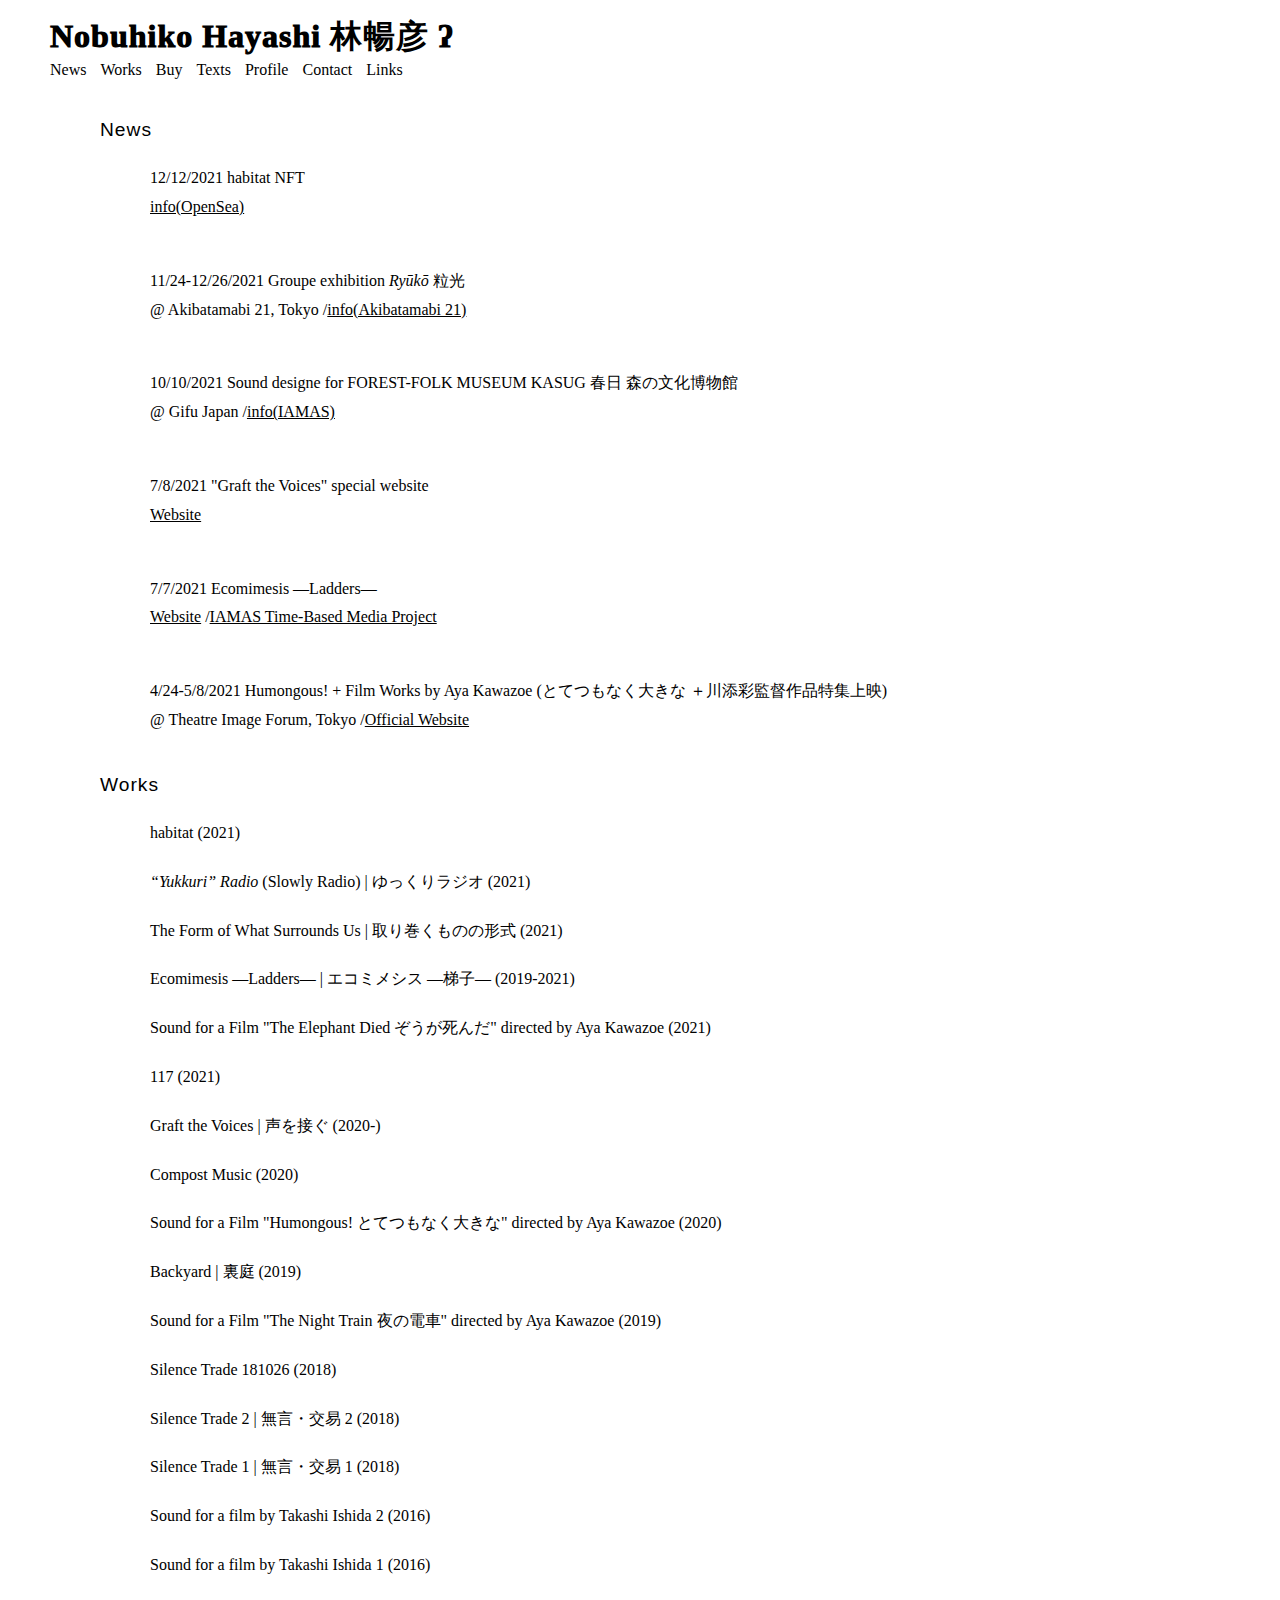
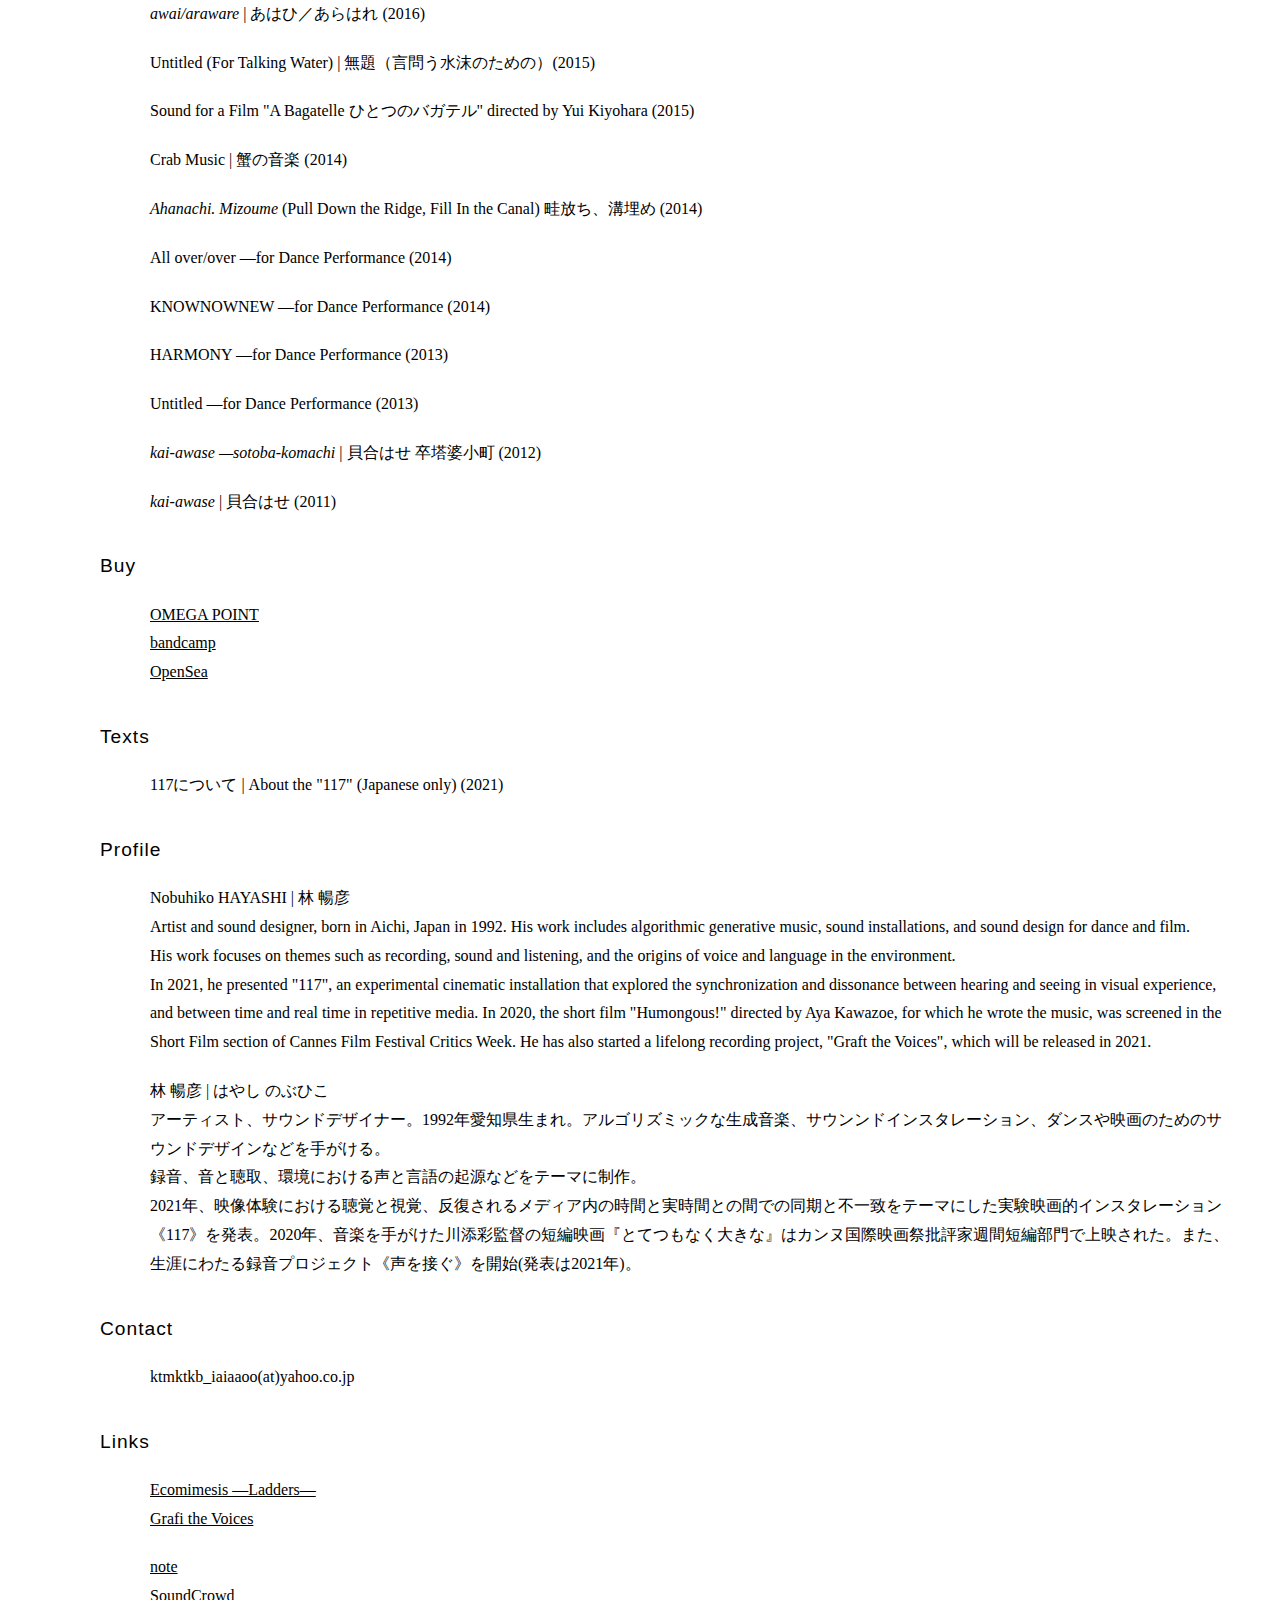
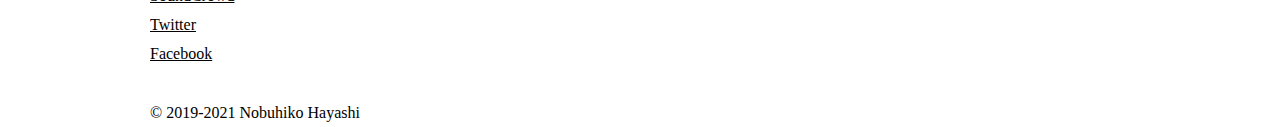
==== index.html @ 5910f996 "Add files via upload" ====
<!DOCTYPE html PUBLIC "-//W3C//DTD XHTML 1.0 Transitional//EN""http://www.w3.org/TR/xhtml1/DTD/xhtml1-transitional.dtd">
<html xmlns="http://www.w3.org/1999/xhtml" xml:lang="ja" lang="ja" dir="ltr">
<head>
    <meta http-equiv="Content-Type" content="text/html; charset=UTF-8" />
    <meta http-equiv="Content-Style-Type" content="text/css" />
    <meta http-equiv="Content-Script-Type" content="text/javascript" />
    <meta name="description" content="Official site of an artist Nobuhiko Hayashi." />
    <meta name="keywords" content="Nobuhiko Hayashi, Hayashi Nobuhiko, 林暢彦, はやしのぶひこ" />
    <meta name="viewport" content="widght=device-width">
    <title>Nobuhiko Hayashi 林暢彦 ʔ</title>
    <link href="reset.css" rel="stylesheet" type="text/css" />
    <link href="common.css" rel="stylesheet" type="text/css" />
    <link href="https://fonts.google.com/share?selection.family=Noto%20Serif%20JP"
</head>

<body>
    
    <div id="wrapper">
        <div id="header">
        <dl></dl>
        <h2></h2>
    </div><!--header-->
        
      
    <div id="menu">
           <ul id="nav">
           <h1><a href="#header">Nobuhiko Hayashi 林暢彦 ʔ</a></h1>
           <li style="margin-left:50px"><a href="#news">News</a></li>
           <li><a href="#works">Works</a></li>
           <li><a href="#buy">Buy</a></li>
           <li><a href="#texts">Texts</a></li>
           <li><a href="#profile">Profile</a></li>
           <li><a href="#contact">Contact</a></li>
           <li><a href="#links">Links</a></li>
       </ul>
           
    </div><!--menu-->

    <div id="news">
        <dl></dl>
        
        <h2 class="pageTitle",margin-top: 500px>News</h2>
        
        <dl>
            <p>12/12/2021 habitat NFT</p>
            <p><a href="https://opensea.io/collection/konoshiro-collection"><u>info(OpenSea)</u></a></p>
            </dl>
        
        <dl>
            <p>11/24-12/26/2021 Groupe exhibition <i>Ryūkō</i> 粒光</p>
            <p>@ Akibatamabi 21, Tokyo /<a href="http://www.akibatamabi21.com/exhibition/210927.htm"><u>info(Akibatamabi 21)</u></a></p>
            </dl>
        
        <dl>
            <p>10/10/2021 Sound designe for FOREST-FOLK MUSEUM KASUG 春日 森の文化博物館</p>
            <p>@ Gifu Japan /<a href="https://www.iamas.ac.jp/activity/kasuga-into-the-forest/"><u>info(IAMAS)</u></a></p>
            </dl>
        </dl>
        <dl>
            <p>7/8/2021 "Graft the Voices" special website</p>
            <p><a href="http://nh-voices.com/index.html"><u>Website</u></a></p>
        </dl>
        <dl>
            <p>7/7/2021 Ecomimesis —Ladders—</p>
            <p><a href="https://ecomimeladd.jp"><u>Website</u></a> /<a href="https://sites.google.com/iamas.ac.jp/tbm/home/gsw"><u>IAMAS Time-Based Media Project</u></a></p>
        </dl>
        <dl>
            <p>4/24-5/8/2021 Humongous! + Film Works by Aya Kawazoe (とてつもなく大きな ＋川添彩監督作品特集上映)</p>
             <p>@ Theatre Image Forum, Tokyo /<a href="https://zoeayafilm.com"><u>Official Website</u></a></p>

        </dl>

    </div><!--news-->

    <div id="works" class="contents_inner">
    <h2 class="pageTitle">Works</h2>
    <dl>
        <ul>
            <li>
            <p><a href="work_habitatNFT.html">habitat (2021)</a></p></li>
            <h2></h2>
            <li>
            <p><i>“Yukkuri” Radio</i> (Slowly Radio) | ゆっくりラジオ (2021)</p></li>
            <h2></h2>
            <li>
                <p>The Form of What Surrounds Us | 取り巻くものの形式 (2021)</p></li>
            <h2></h2>
            <li>
            <p><a href="https://ecomimeladd.jp">Ecomimesis —Ladders— | エコミメシス —梯子— (2019-2021)</p></a></li>
            <h2></h2>
            <li>
                <p><a href="work_elephant.html">Sound for a Film "The Elephant Died ぞうが死んだ" directed by Aya Kawazoe (2021)</p></li>
            <h2></h2>
            <li>
            <p><a href="work_117.html">117 (2021)</p></a>
            <h2></h2>
            <li>
            <p><a href="work_voices.html">Graft the Voices | 声を接ぐ (2020-)</p></a>
            <h2></h2>
            <li>
                <p><a href="https://youtu.be/x-ygSGCf84Q">Compost Music (2020)</a></p></li>
            <h2></h2>
            <li>
                <p><a href="work_humongous.html">Sound for a Film "Humongous! とてつもなく大きな" directed by Aya Kawazoe (2020)</p></li>
            <h2></h2>
            <li>
                <p><a href="https://soundcloud.com/user-25857454/backyard">Backyard | 裏庭 (2019)</p></a></li>
            <h2></h2>
            <li><p><a href="work_night.html">Sound for a Film "The Night Train 夜の電車" directed by Aya Kawazoe (2019)</p></a></li>
            <h2></h2>
            <li>
            <p><a href="https://acsm116.com/ccmc2011-2020/ccmc2019/">Silence Trade 181026 (2018)</a></p>
            <h2></h2>
            <li>
            <p><a href="work_stSeries.html">Silence Trade 2 | 無言・交易 2 (2018)</a></p>
            <h2></h2>
            <li>
            <p><a href="work_stSeries.html">Silence Trade 1 | 無言・交易 1 (2018)</a></p>
            <h2></h2>
            <li>
                <p>Sound for a film by Takashi Ishida 2 (2016)</p>
            <h2></h2>
            <li>
                <p>Sound for a film by Takashi Ishida 1 (2016)</p>
            <h2></h2>
            <li>
            <p><a href="work_kahi.html"><i>awai/araware</i> | あはひ／あらはれ (2016)</p></a>
            <h2></h2>
            <li>
            <p><a href="work_water.html">Untitled (For Talking Water) | 無題（言問う水沫のための）(2015)</a></p>
            <h2></h2>
            <li><p><a href="https://pff.jp/jp/collection/a-bagatelle.html">Sound for a Film "A Bagatelle ひとつのバガテル" directed by Yui Kiyohara (2015)</p></a></li>
            <h2></h2>
            <li>
            <p>Crab Music | 蟹の音楽 (2014)</p>
            <h2></h2>
            <li>
            <p><a href="work_aha.html"><i>Ahanachi. Mizoume</i> (Pull Down the Ridge, Fill In the Canal) 畦放ち、溝埋め (2014)</a></p>
            <h2></h2>
            <li>
            <p>All over/over —for Dance Performance (2014)</p>
            <h2></h2>
            <li>
            <p>KNOWNOWNEW —for Dance Performance (2014) </p>
            <h2></h2>
            <li>
            <p><a href="https://nobuhikohayashi.bandcamp.com/track/harmony-remix-version">HARMONY —for Dance Performance (2013)</p>
            <h2></h2>
            <li>
            <p>Untitled —for Dance Performance (2013)</p>
            <h2></h2>
            <li>
            <p><a href="work_kahi.html"><i>kai-awase —sotoba-komachi</i> | 貝合はせ 卒塔婆小町 (2012)</a></p>
            <h2></h2>
            <li>
            <p><a href="work_kahi.html"><i>kai-awase</i> | 貝合はせ (2011)</p></a>
            </ul>
            
            </div><!--works-->
    
    
    <div id="buy">
        <h2 class="pageTitle">Buy</h2>
        <dl>
            <p><a href="http://omega-point.shop-pro.jp/?pid=142619592"><u>OMEGA POINT</u></a></p>
            <p><a href="https://nobuhikohayashi.bandcamp.com"><u>bandcamp</u></a></p>
            <p><a href="https://opensea.io/collection/konoshiro-collection"><u>OpenSea</u></a></p>
            
            </div><!--buy-->
    
            <div id="texts">
                <h2 class="pageTitle">Texts</h2>
                <dl>
                    <ul>
                        <li><p><a href="https://drive.google.com/file/d/1EwRoCVBLIJyTes-q7aA5hHTYWCh3mn4N/view?usp=sharing">117について | About the "117" (Japanese only) (2021)</a></p></li>
                        </ul>
            
            </div><!--texts-->
            
            <div id="profile">
                <h2 class="pageTitle">Profile</h2>
                <dl>
                    <p>Nobuhiko HAYASHI | 林 暢彦</p>
                    <p>Artist and sound designer, born in Aichi, Japan in 1992. His work includes algorithmic generative music, sound installations, and sound design for dance and film.</p>
                    <p>His work focuses on themes such as recording, sound and listening, and the origins of voice and language in the environment.</p>
                    <p>In 2021, he presented "117", an experimental cinematic installation that explored the synchronization and dissonance between hearing and seeing in visual experience, and between time and real time in repetitive media. In 2020, the short film "Humongous!" directed by Aya Kawazoe, for which he wrote the music, was screened in the Short Film section of Cannes Film Festival Critics Week. He has also started a lifelong recording project, "Graft the Voices", which will be released in 2021.</p>
                    <h2></h2>
                    <p>林 暢彦 | はやし のぶひこ</p>
                    <p>アーティスト、サウンドデザイナー。1992年愛知県生まれ。アルゴリズミックな生成音楽、サウンンドインスタレーション、ダンスや映画のためのサウンドデザインなどを手がける。</p>
                    <p>録音、音と聴取、環境における声と言語の起源などをテーマに制作。 </p>
                    <p>2021年、映像体験における聴覚と視覚、反復されるメディア内の時間と実時間との間での同期と不一致をテーマにした実験映画的インスタレーション《117》を発表。2020年、音楽を手がけた川添彩監督の短編映画『とてつもなく大きな』はカンヌ国際映画祭批評家週間短編部門で上映された。また、生涯にわたる録音プロジェクト《声を接ぐ》を開始(発表は2021年)。</p>
                    
                    </div><!--profile-->
            
                <div id="contact">
                <h2 class="pageTitle">Contact</h2>
                <dl>
                    <p>ktmktkb_iaiaaoo(at)yahoo.co.jp</p>
                </dl>
                    </div><!--contact-->

            <div id="links">
                <h2 class="pageTitle">Links</h2>
                <dl>
                    <ul>
                    <li><p><a href="https://ecomimeladd.jp"><u>Ecomimesis —Ladders—</u></a></p></li>
                    <li><p><a href="http://nh-voices.com"><u>Grafi the Voices</u></a></p></li>
                    <h2></h2>
                    <li><p><a href="https://note.com/nobuhikohayashi/"><u>note</u></a></p></li>
                    <li><p><a href="https://soundcloud.com/user-25857454"><u>SoundCrowd</u></a></p></li>
                    <li><p><a href="https://twitter.com/ktmktkb_iaiaaoo"><u>Twitter</u></a></p></li>
                    <li><p><a href="https://www.facebook.com/profile.php?id=100009187367251"><u>Facebook</u></a></p></li>
                    </ul>
                </dl>
            </div><!--links-->


    <div id="footer">
    <p>&copy; 2019-2021 Nobuhiko Hayashi</p>
    </div><!--footer-->
    
</div><!--wrapper-->
</body>
</html>
---- common.css ----
@charset "UTF-8";

html{
    overflow-x:hidden;
}

body{
    font-family: 'Noto Serif JP', serif;
}


iframe {
    width: 80%;
    height: auto;
    opacity: 1;
}


h1{
    letter-spacing: 1px;
    font-size: 200%;
    padding-top: 10px;
    padding-bottom: 10px;
    font-family: 'Shippori Mincho B1', serif;
    font-weight: 1000;
    margin-left: 50px;
    margin-right: 50px;
}

h2{
    letter-spacing: 1px;
    font-size: 120%;
    padding-top: 10px;
    padding-bottom: 10px;
    font-family: 'Shippori Mincho B1', serif;
    font-weight: 500;
    margin-left: 100px;
    margin-right: 100px;
}

p{
    letter-spacing: 0px;
    line-height: 180%;
    padding-top:0px;
    padding-bottom: 0px;
    margin-left: 150px;
    margin-right: 50px;
    font-family: 'Shippori Mincho B1', serif;
    font-color: 000;
}

a{
color: black;
}


dt,dd,address{
    letter-spacing: 3px;
}


//ナビゲーションメニューの部分//

.navFont{
    margin-left: 50px;
    margin-right: 50px;
}

#nav li a:hover,#f_nav li a:hover{

}

#nav li a,#f_nav li a{
    letter-spacing: 0px;
    font-family: 'Shippori Mincho B1', serif;
    font-weight: 100;
}

#nav li,#f_nav li{
    display: inline;
}

dl{
    padding-top:15px;
    padding-bottom: 30px;
}

dt,dd{
    padding-top: 15px;
    padding-bottom: 15px;
}

br{
    padding-top:10px;
    padding-bottom: 10px;
}

#wrapper{
    display: block;
    width:100%;
    height: auto;
    margin:0 auto;
}



#menu{
    width:100%;
    top:0;
    left:0;
    position:fixed;
    padding: 10px 0px;
    letter-spacing: 10px;
    background:#FFF;
    margin-left: 0px;
}
//239//


.title{
    font-size: 100%;
    padding: 30px 0px;
    letter-spacing: 5px;
    color:#888;
}

.wtitle{
    text-align: left;
    font-size: 160%;
    padding: 10px 0px;
    letter-spacing: 5px;
    color:#000;
}
//wはworkのw//
.caption{
    text-align: left;
    font-size: 100%;
    padding: 10px 0px;
    letter-spacing: 5px;
    color:#000;
}

.subt{
    font-weight: 900;
    letter-spacing: 0px;
    font-size: 80%;
    padding-top: 10px;
    padding-bottom: 10px;
}

.smallt{
    letter-spacing: 0px;
    font-size: 120%;
    padding-top: 1px;
    padding-bottom: 1px;
    color: #999;
}

.descript{
    text-align: left;
}
//作品説明文//

.copy{
    font-size: 50%;
}

.pageTitle{
    font-family: 'Open Sans', sans-serif;  
    margin-left: 100px;
}

#news, #works, #buy, #texts, #profile, #contact, #links{
 padding-top: 100px;
  margin-top:-100px;
    background-image: url(test.png); /* 画像 */
    background-repeat: no-repeat;
    background-position:0px 0px;
}

dd{
    font-size: 150%;
}



#f_nav{
    font-size: 137%;
    padding-bottom: 25px;
    padding-top: 50px;
}
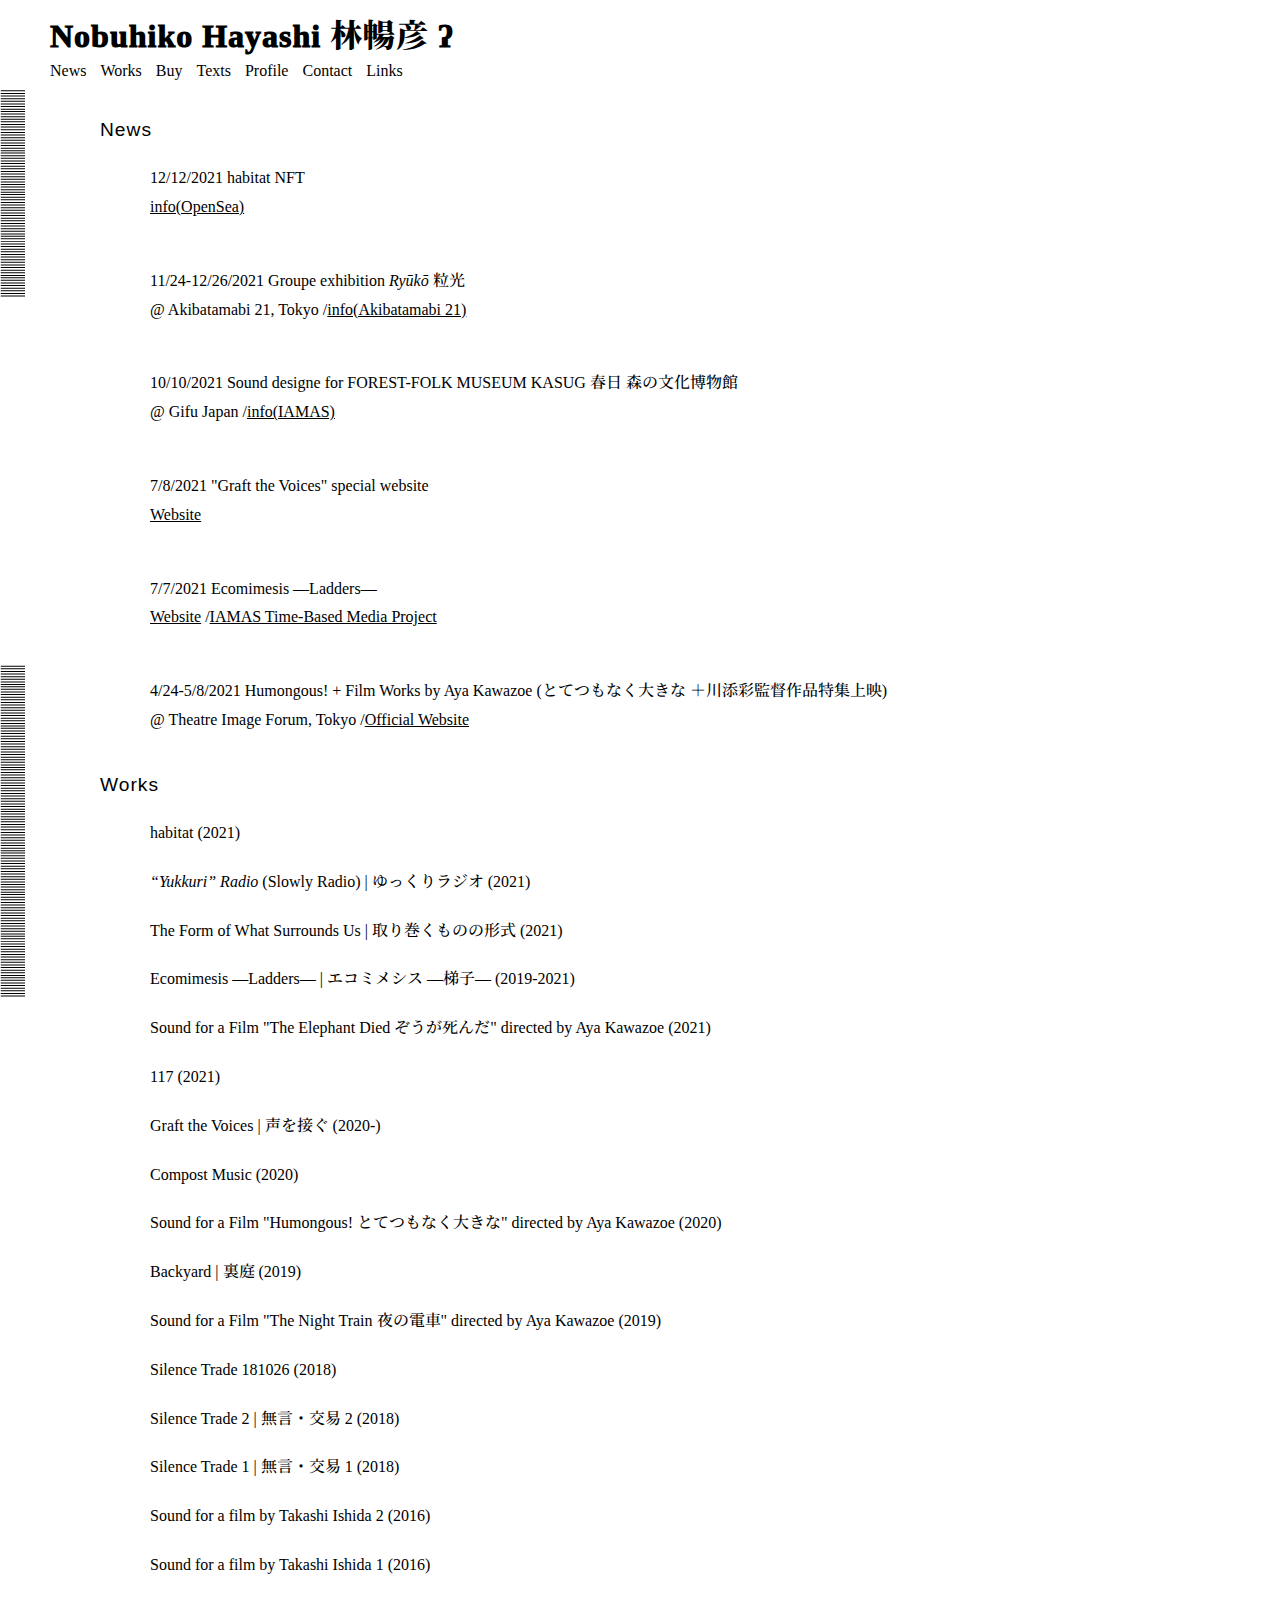
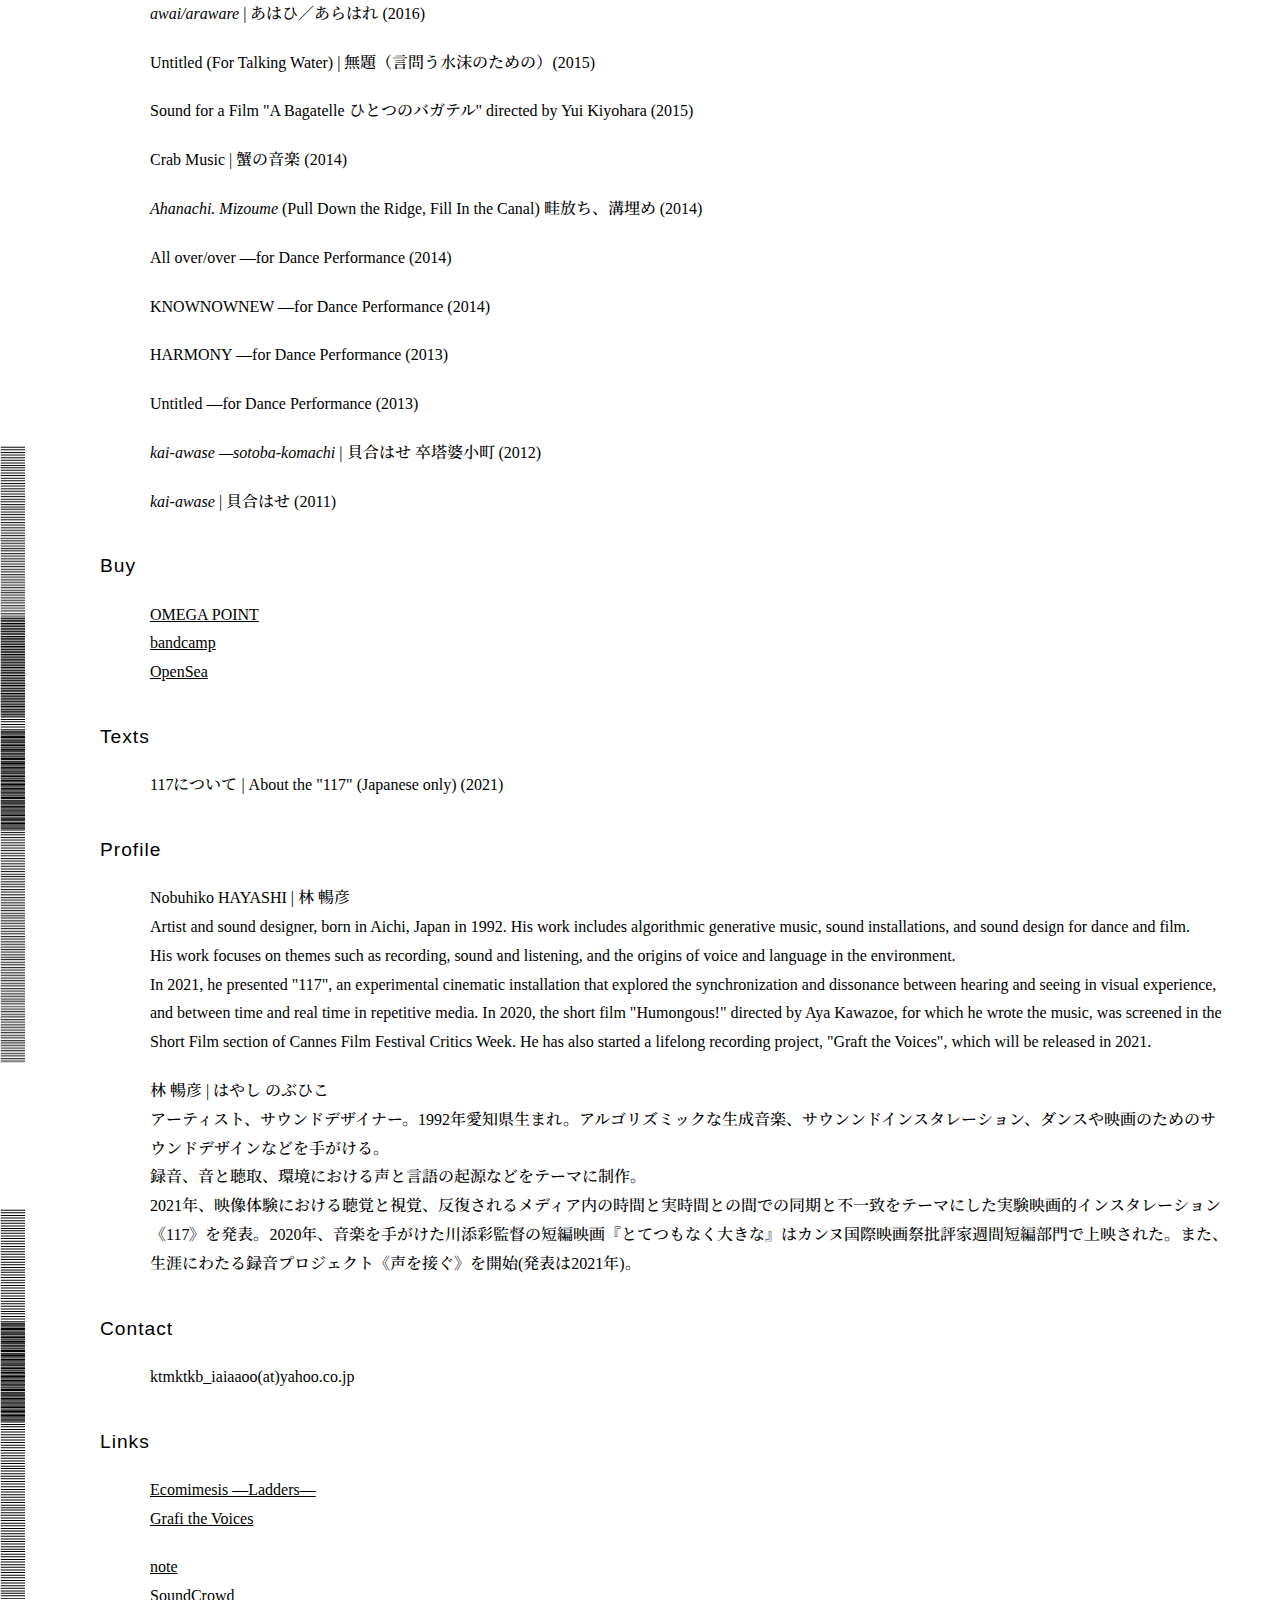
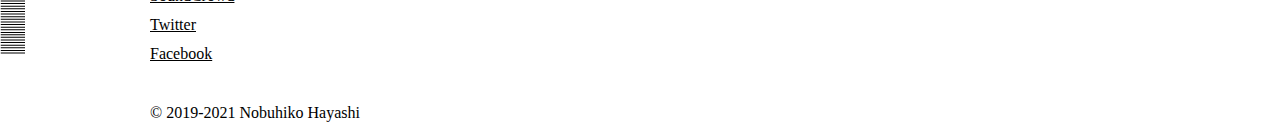
==== commit c7a33e42: "Add files via upload" ====
--- a/index.html
+++ b/index.html
@@ -10,7 +10,7 @@
     <title>Nobuhiko Hayashi 林暢彦 ʔ</title>
     <link href="reset.css" rel="stylesheet" type="text/css" />
     <link href="common.css" rel="stylesheet" type="text/css" />
-    <link href="https://fonts.google.com/share?selection.family=Noto%20Serif%20JP"
+    <link href="https://fonts.googleapis.com/css?family=Noto+Serif+JP&display=swap&subset=japanese" rel="stylesheet">
 </head>
 
 <body>
--- a/common.css
+++ b/common.css
@@ -21,7 +21,7 @@
     font-size: 200%;
     padding-top: 10px;
     padding-bottom: 10px;
-    font-family: 'Shippori Mincho B1', serif;
+    font-family: serif, 'Noto Serif JP';
     font-weight: 1000;
     margin-left: 50px;
     margin-right: 50px;
@@ -32,7 +32,7 @@
     font-size: 120%;
     padding-top: 10px;
     padding-bottom: 10px;
-    font-family: 'Shippori Mincho B1', serif;
+    font-family: serif, 'Noto Serif JP';
     font-weight: 500;
     margin-left: 100px;
     margin-right: 100px;
@@ -45,7 +45,7 @@
     padding-bottom: 0px;
     margin-left: 150px;
     margin-right: 50px;
-    font-family: 'Shippori Mincho B1', serif;
+    font-family: serif, 'Noto Serif JP';
     font-color: 000;
 }
 
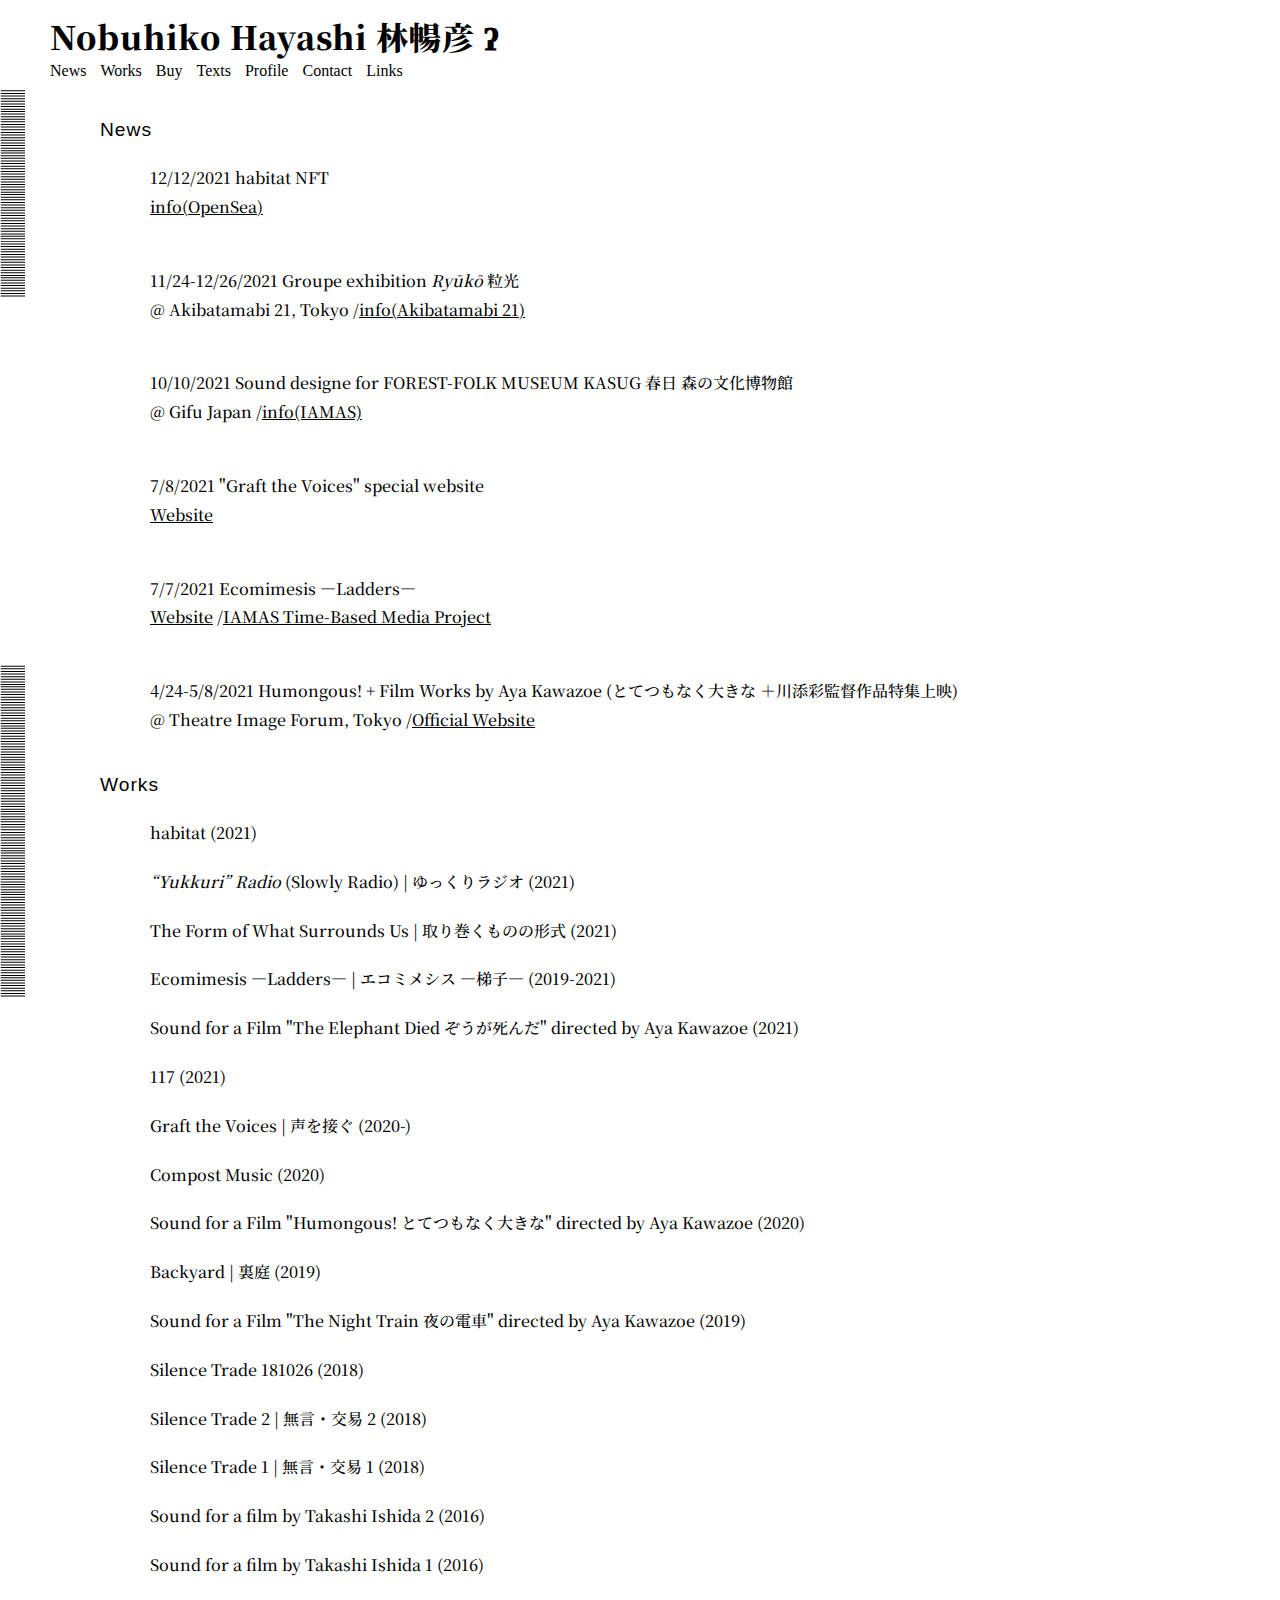
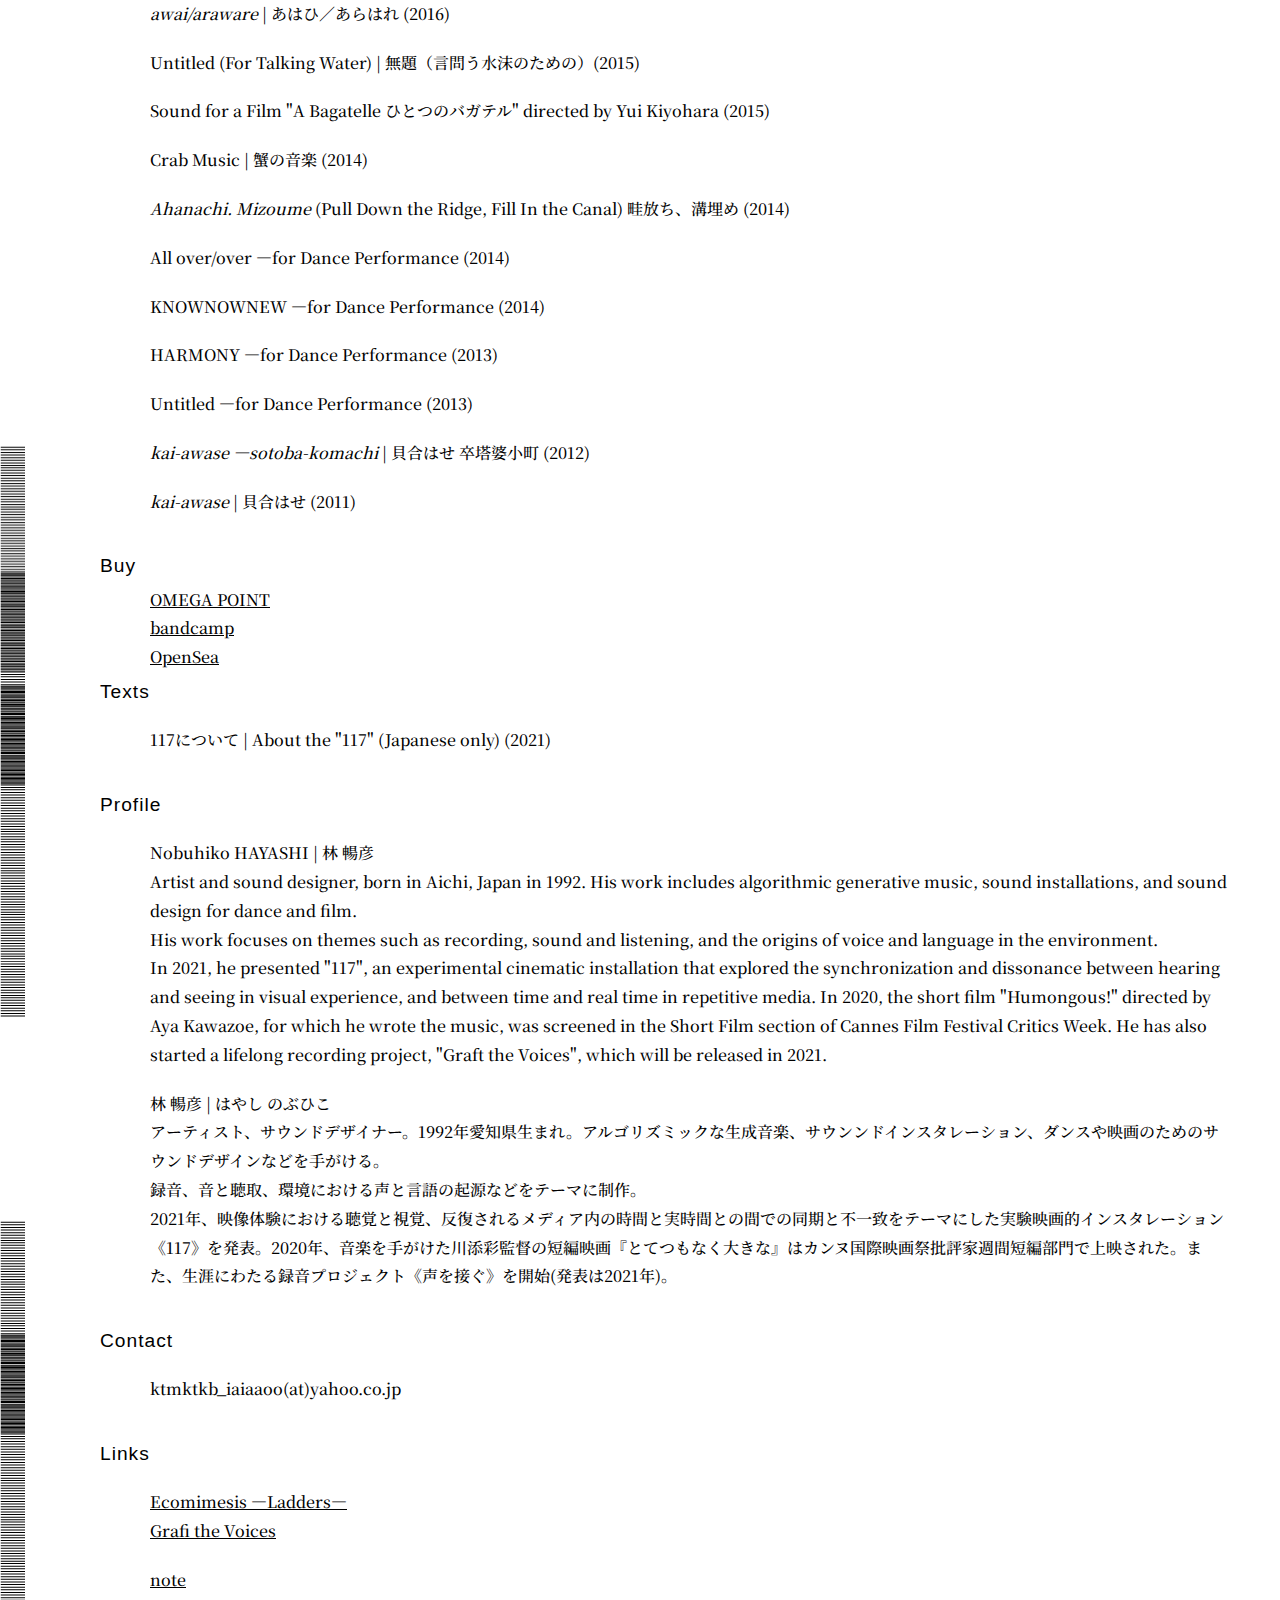
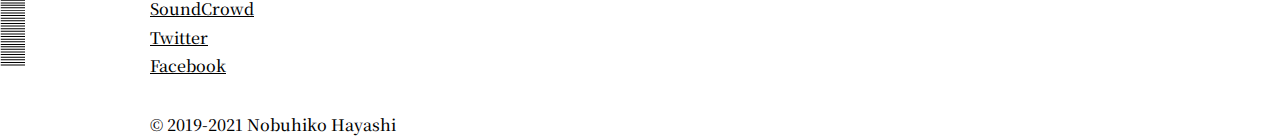
==== commit 7a5da852: "Add files via upload" ====
--- a/index.html
+++ b/index.html
@@ -10,6 +10,8 @@
     <title>Nobuhiko Hayashi 林暢彦 ʔ</title>
     <link href="reset.css" rel="stylesheet" type="text/css" />
     <link href="common.css" rel="stylesheet" type="text/css" />
+        <link rel="preconnect" href="https://fonts.googleapis.com">
+    <link rel="preconnect" href="https://fonts.gstatic.com" crossorigin>
     <link href="https://fonts.googleapis.com/css?family=Noto+Serif+JP&display=swap&subset=japanese" rel="stylesheet">
 </head>
 
@@ -161,7 +163,7 @@
     
     <div id="buy">
         <h2 class="pageTitle">Buy</h2>
-        <dl>
+
             <p><a href="http://omega-point.shop-pro.jp/?pid=142619592"><u>OMEGA POINT</u></a></p>
             <p><a href="https://nobuhikohayashi.bandcamp.com"><u>bandcamp</u></a></p>
             <p><a href="https://opensea.io/collection/konoshiro-collection"><u>OpenSea</u></a></p>
--- a/common.css
+++ b/common.css
@@ -21,7 +21,7 @@
     font-size: 200%;
     padding-top: 10px;
     padding-bottom: 10px;
-    font-family: serif, 'Noto Serif JP';
+    font-family: 'Noto Serif JP', serif;
     font-weight: 1000;
     margin-left: 50px;
     margin-right: 50px;
@@ -32,7 +32,7 @@
     font-size: 120%;
     padding-top: 10px;
     padding-bottom: 10px;
-    font-family: serif, 'Noto Serif JP';
+    font-family: 'Noto Serif JP', serif;
     font-weight: 500;
     margin-left: 100px;
     margin-right: 100px;
@@ -45,7 +45,7 @@
     padding-bottom: 0px;
     margin-left: 150px;
     margin-right: 50px;
-    font-family: serif, 'Noto Serif JP';
+    font-family: 'Noto Serif JP', serif;
     font-color: 000;
 }
 
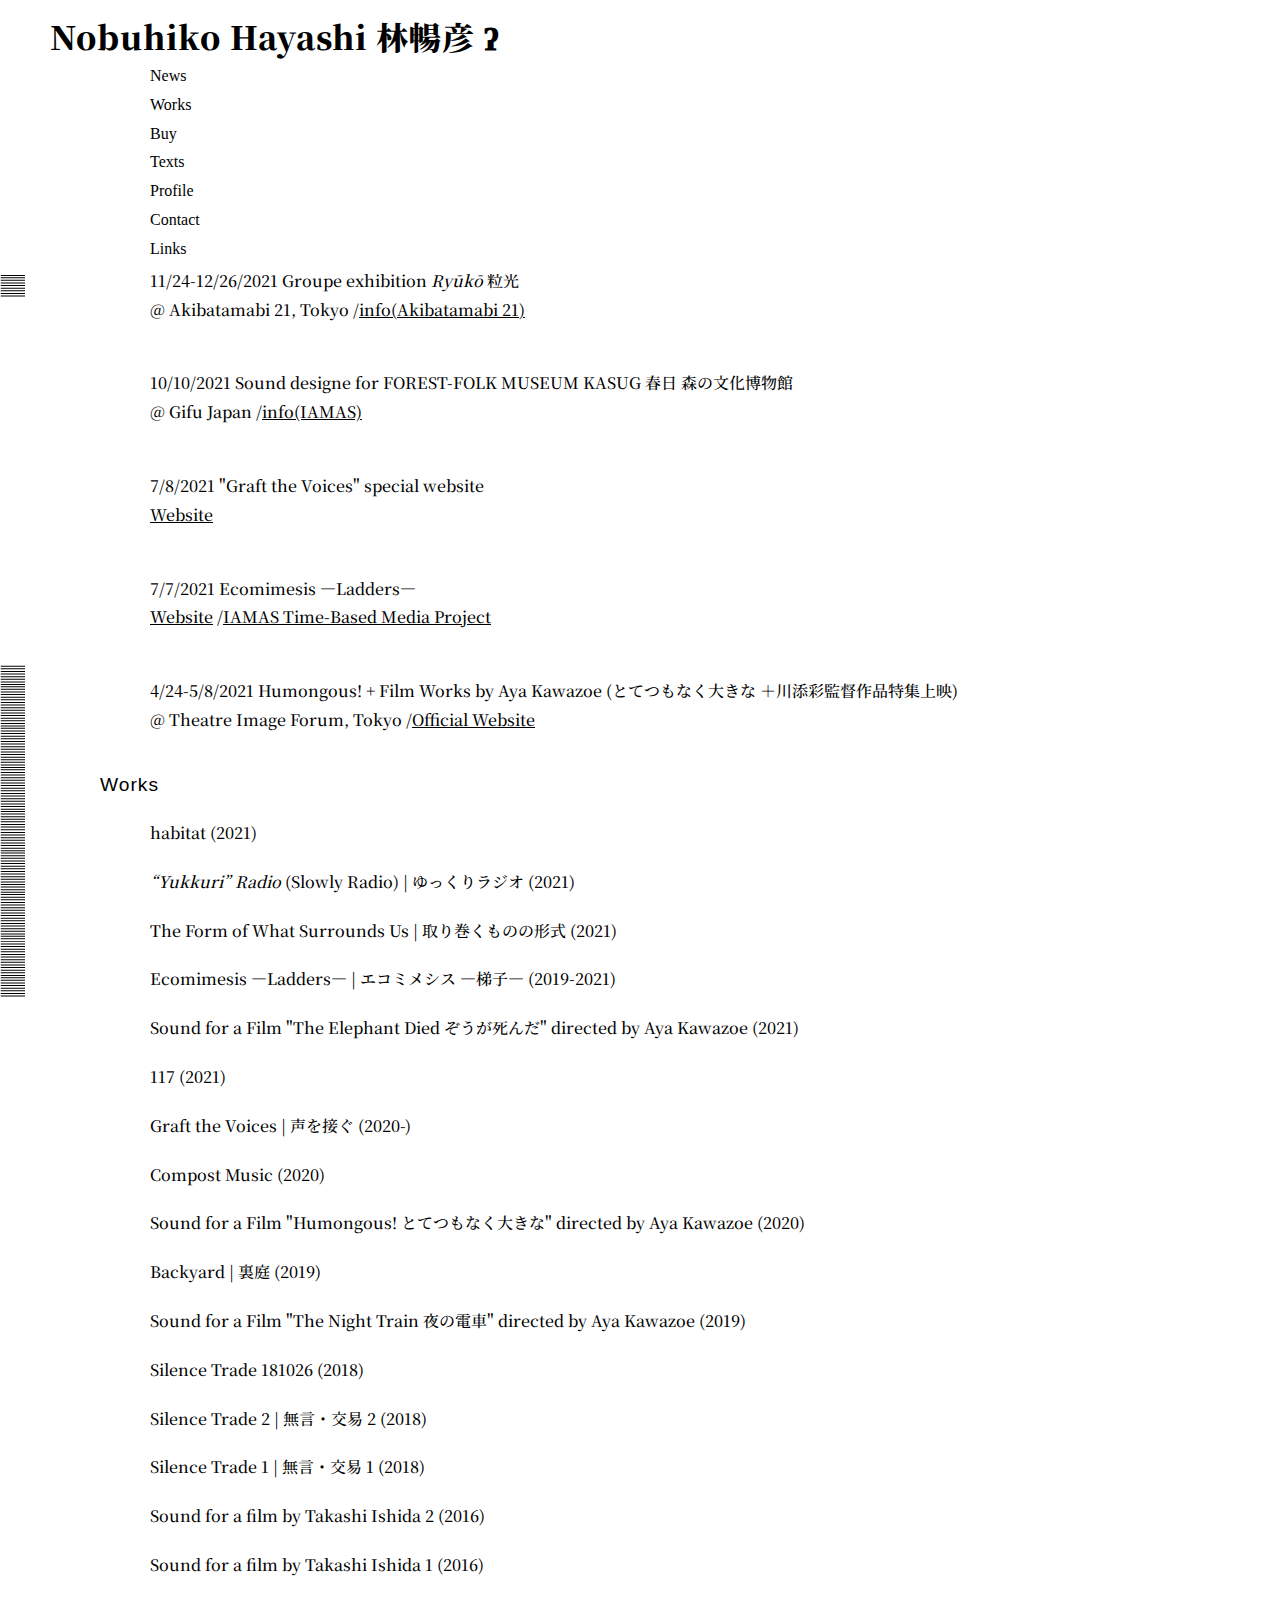
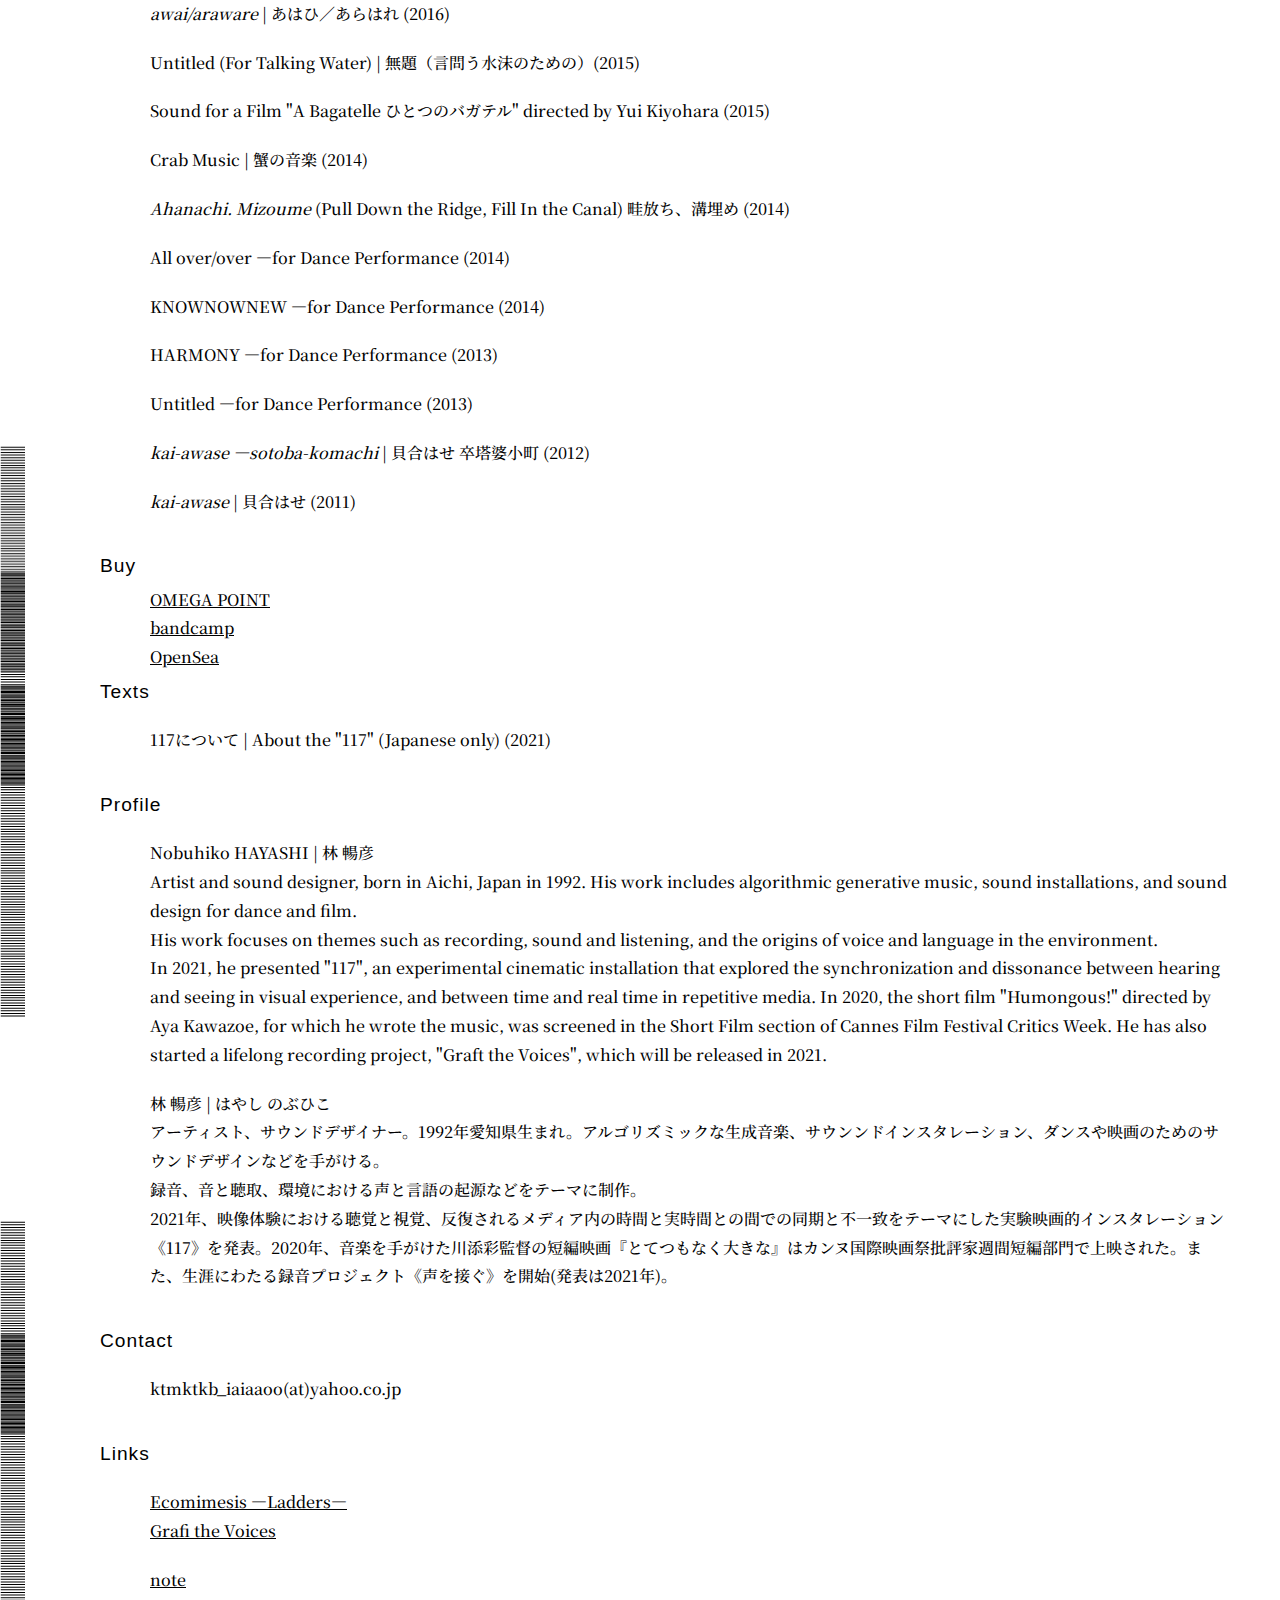
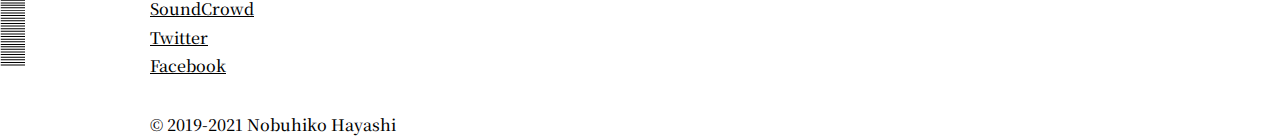
==== commit 18ec410f: "Add files via upload" ====
--- a/index.html
+++ b/index.html
@@ -27,13 +27,13 @@
     <div id="menu">
            <ul id="nav">
            <h1><a href="#header">Nobuhiko Hayashi 林暢彦 ʔ</a></h1>
-           <li style="margin-left:50px"><a href="#news">News</a></li>
-           <li><a href="#works">Works</a></li>
-           <li><a href="#buy">Buy</a></li>
-           <li><a href="#texts">Texts</a></li>
-           <li><a href="#profile">Profile</a></li>
-           <li><a href="#contact">Contact</a></li>
-           <li><a href="#links">Links</a></li>
+           <li style="margin-left:50px"><p><a href="#news">News</a></p></li>
+           <li><p><a href="#works">Works</a></p></li>
+           <li><p><a href="#buy">Buy</a></p></li>
+           <li><p><a href="#texts">Texts</a></p></li>
+           <li><p><a href="#profile">Profile</a></p></li>
+           <li><p><a href="#contact">Contact</a></p></li>
+           <li><p><a href="#links">Links</a></p></li>
        </ul>
            
     </div><!--menu-->
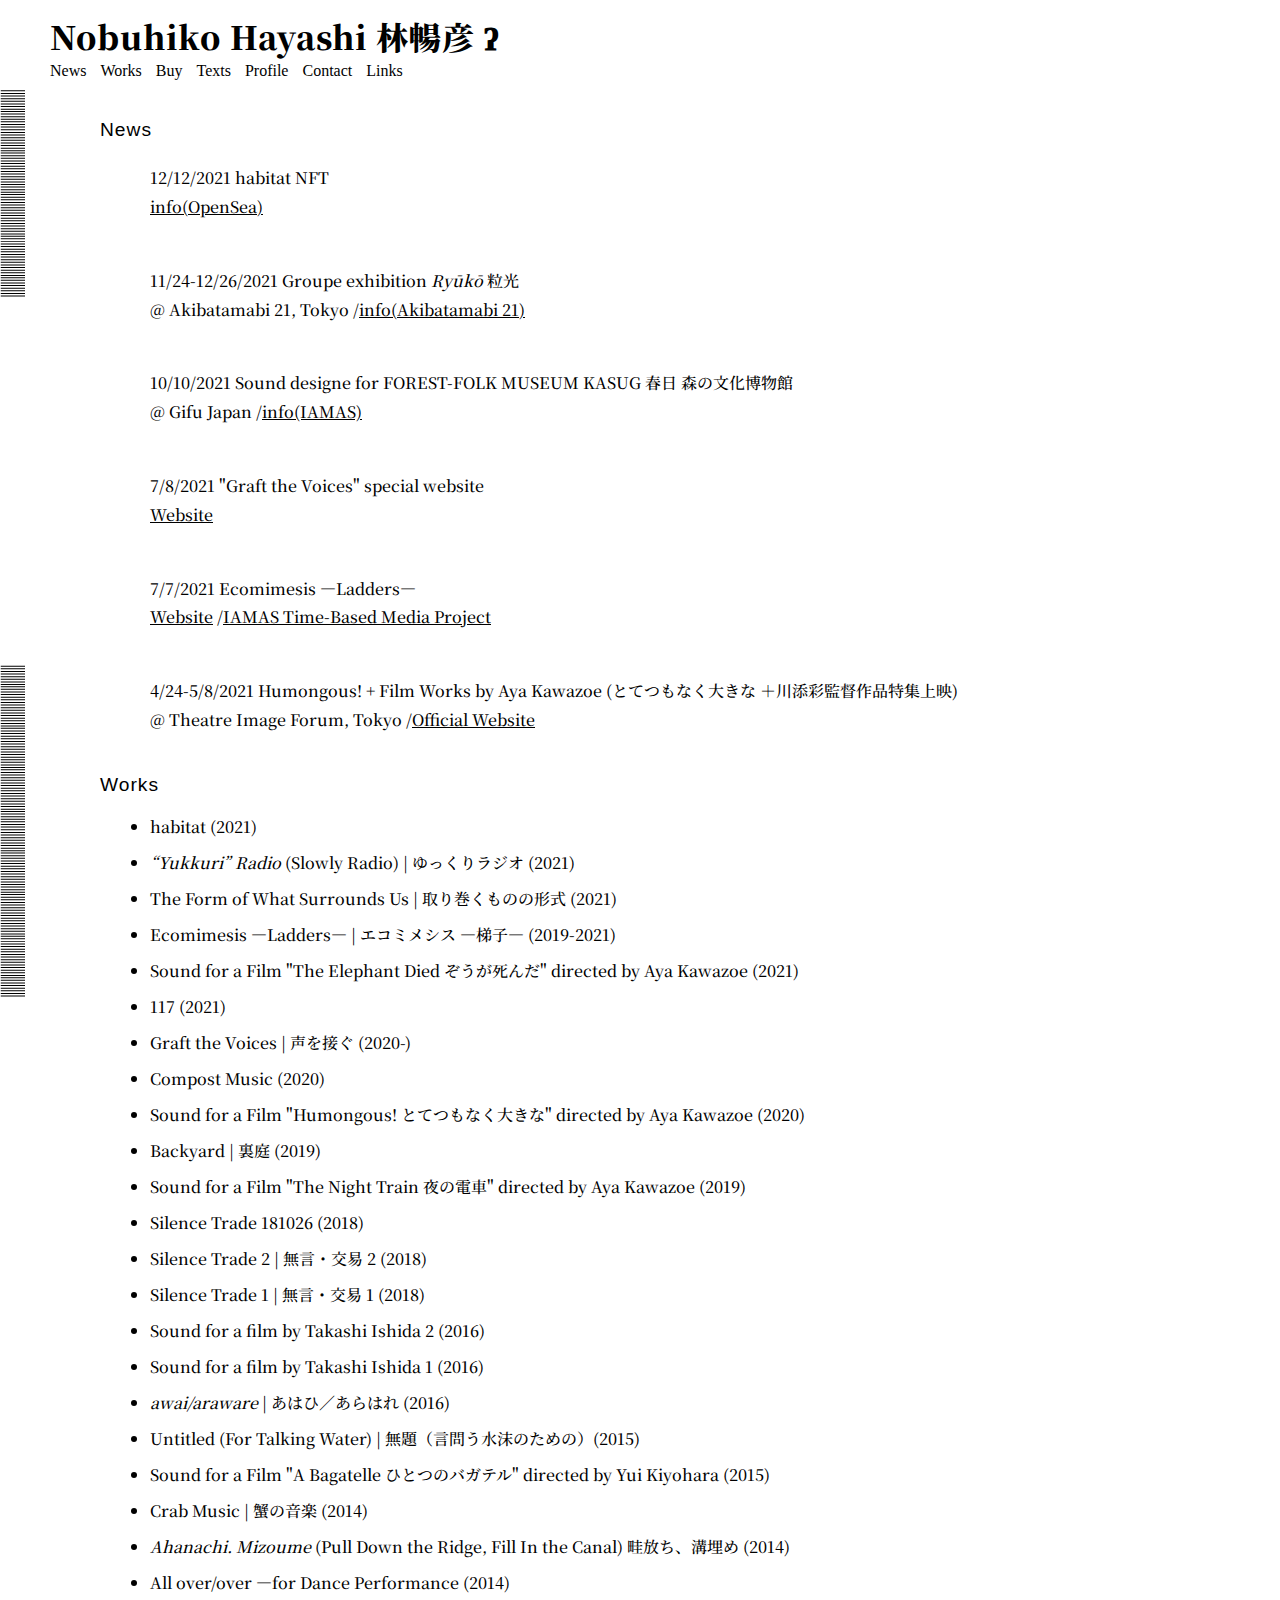
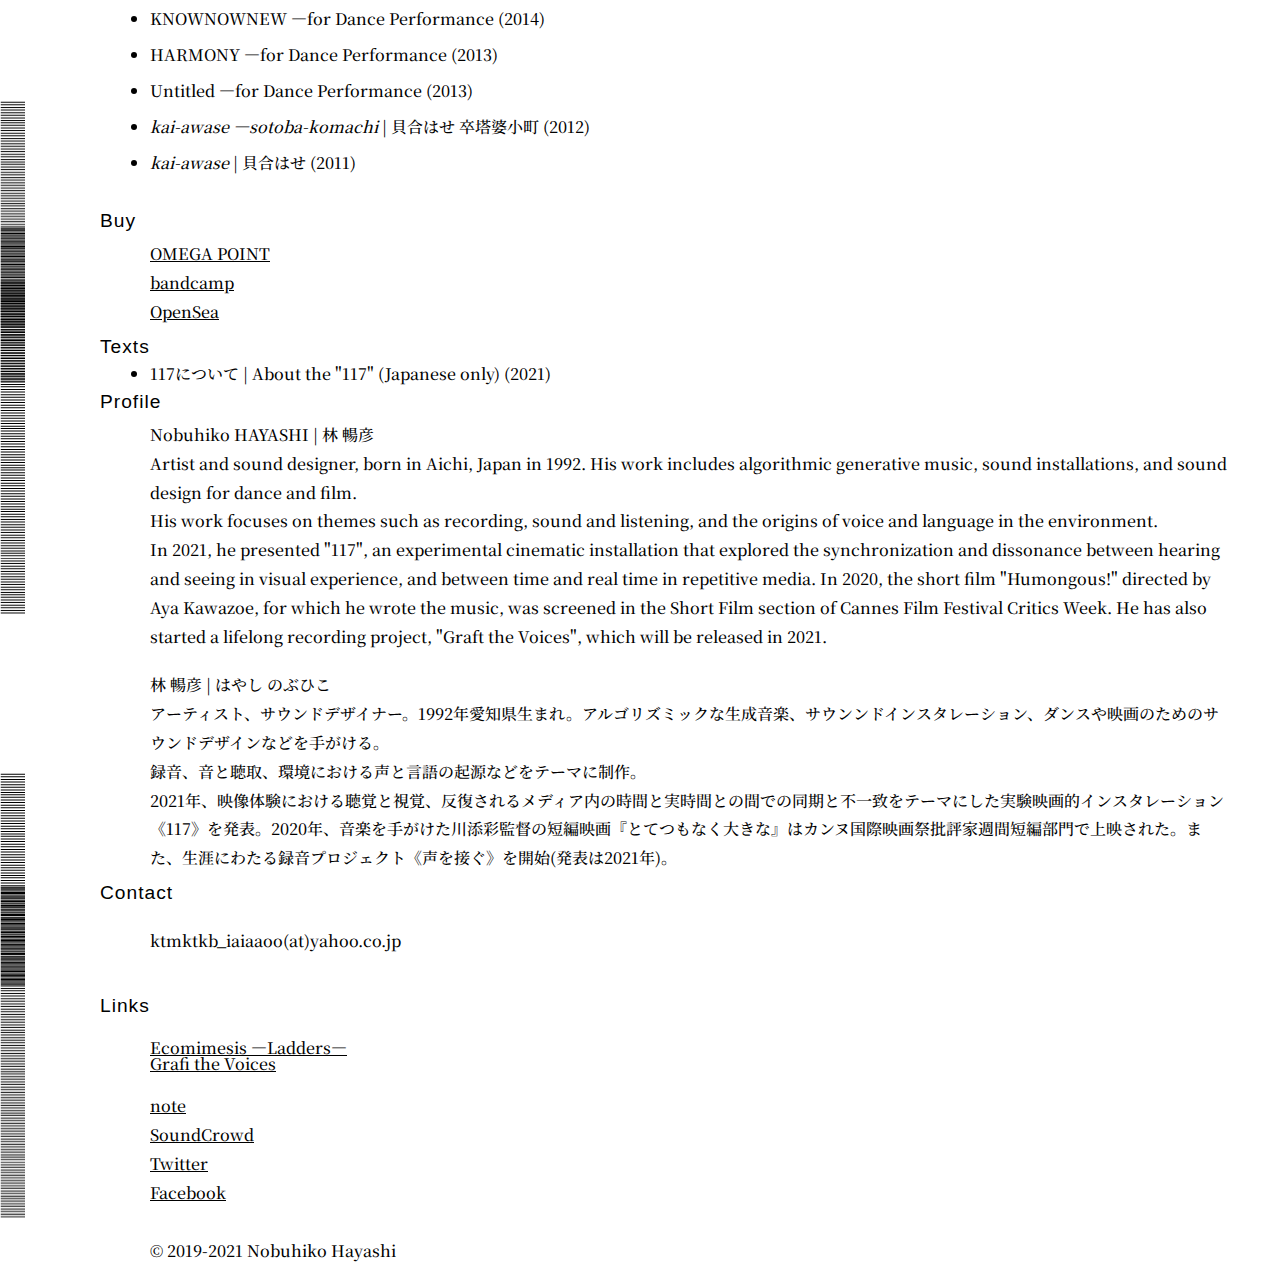
==== commit 71c67da1: "Add files via upload" ====
--- a/index.html
+++ b/index.html
@@ -27,13 +27,13 @@
     <div id="menu">
            <ul id="nav">
            <h1><a href="#header">Nobuhiko Hayashi 林暢彦 ʔ</a></h1>
-           <li style="margin-left:50px"><p><a href="#news">News</a></p></li>
-           <li><p><a href="#works">Works</a></p></li>
-           <li><p><a href="#buy">Buy</a></p></li>
-           <li><p><a href="#texts">Texts</a></p></li>
-           <li><p><a href="#profile">Profile</a></p></li>
-           <li><p><a href="#contact">Contact</a></p></li>
-           <li><p><a href="#links">Links</a></p></li>
+           <li style="margin-left:50px"><a href="#news">News</a></li>
+           <li><a href="#works">Works</a></li>
+           <li><a href="#buy">Buy</a></li>
+           <li><a href="#texts">Texts</a></li>
+           <li><a href="#profile">Profile</a></li>
+           <li><a href="#contact">Contact</a></li>
+           <li><a href="#links">Links</a></li>
        </ul>
            
     </div><!--menu-->
@@ -77,86 +77,140 @@
     <div id="works" class="contents_inner">
     <h2 class="pageTitle">Works</h2>
     <dl>
-        <ul>
-            <li>
-            <p><a href="work_habitatNFT.html">habitat (2021)</a></p></li>
-            <h2></h2>
-            <li>
-            <p><i>“Yukkuri” Radio</i> (Slowly Radio) | ゆっくりラジオ (2021)</p></li>
-            <h2></h2>
-            <li>
-                <p>The Form of What Surrounds Us | 取り巻くものの形式 (2021)</p></li>
-            <h2></h2>
-            <li>
-            <p><a href="https://ecomimeladd.jp">Ecomimesis —Ladders— | エコミメシス —梯子— (2019-2021)</p></a></li>
-            <h2></h2>
-            <li>
-                <p><a href="work_elephant.html">Sound for a Film "The Elephant Died ぞうが死んだ" directed by Aya Kawazoe (2021)</p></li>
-            <h2></h2>
-            <li>
-            <p><a href="work_117.html">117 (2021)</p></a>
-            <h2></h2>
-            <li>
-            <p><a href="work_voices.html">Graft the Voices | 声を接ぐ (2020-)</p></a>
-            <h2></h2>
-            <li>
-                <p><a href="https://youtu.be/x-ygSGCf84Q">Compost Music (2020)</a></p></li>
-            <h2></h2>
-            <li>
-                <p><a href="work_humongous.html">Sound for a Film "Humongous! とてつもなく大きな" directed by Aya Kawazoe (2020)</p></li>
-            <h2></h2>
-            <li>
-                <p><a href="https://soundcloud.com/user-25857454/backyard">Backyard | 裏庭 (2019)</p></a></li>
-            <h2></h2>
-            <li><p><a href="work_night.html">Sound for a Film "The Night Train 夜の電車" directed by Aya Kawazoe (2019)</p></a></li>
-            <h2></h2>
-            <li>
-            <p><a href="https://acsm116.com/ccmc2011-2020/ccmc2019/">Silence Trade 181026 (2018)</a></p>
-            <h2></h2>
-            <li>
-            <p><a href="work_stSeries.html">Silence Trade 2 | 無言・交易 2 (2018)</a></p>
-            <h2></h2>
-            <li>
-            <p><a href="work_stSeries.html">Silence Trade 1 | 無言・交易 1 (2018)</a></p>
-            <h2></h2>
-            <li>
-                <p>Sound for a film by Takashi Ishida 2 (2016)</p>
-            <h2></h2>
-            <li>
-                <p>Sound for a film by Takashi Ishida 1 (2016)</p>
-            <h2></h2>
-            <li>
-            <p><a href="work_kahi.html"><i>awai/araware</i> | あはひ／あらはれ (2016)</p></a>
-            <h2></h2>
-            <li>
-            <p><a href="work_water.html">Untitled (For Talking Water) | 無題（言問う水沫のための）(2015)</a></p>
-            <h2></h2>
-            <li><p><a href="https://pff.jp/jp/collection/a-bagatelle.html">Sound for a Film "A Bagatelle ひとつのバガテル" directed by Yui Kiyohara (2015)</p></a></li>
-            <h2></h2>
-            <li>
-            <p>Crab Music | 蟹の音楽 (2014)</p>
-            <h2></h2>
-            <li>
-            <p><a href="work_aha.html"><i>Ahanachi. Mizoume</i> (Pull Down the Ridge, Fill In the Canal) 畦放ち、溝埋め (2014)</a></p>
-            <h2></h2>
-            <li>
-            <p>All over/over —for Dance Performance (2014)</p>
-            <h2></h2>
-            <li>
-            <p>KNOWNOWNEW —for Dance Performance (2014) </p>
-            <h2></h2>
-            <li>
-            <p><a href="https://nobuhikohayashi.bandcamp.com/track/harmony-remix-version">HARMONY —for Dance Performance (2013)</p>
-            <h2></h2>
-            <li>
-            <p>Untitled —for Dance Performance (2013)</p>
-            <h2></h2>
-            <li>
-            <p><a href="work_kahi.html"><i>kai-awase —sotoba-komachi</i> | 貝合はせ 卒塔婆小町 (2012)</a></p>
-            <h2></h2>
-            <li>
-            <p><a href="work_kahi.html"><i>kai-awase</i> | 貝合はせ (2011)</p></a>
-            </ul>
+        
+            <li class="margin150">
+            <a href="work_habitatNFT.html">habitat (2021)</a>
+            </li>
+            <h2></h2>
+            
+            <li class="margin150">
+            <i>“Yukkuri” Radio</i> (Slowly Radio) | ゆっくりラジオ (2021)
+            </li>
+            <h2></h2>
+            
+            <li class="margin150">
+            The Form of What Surrounds Us | 取り巻くものの形式 (2021)
+            </li>
+            <h2></h2>
+            
+            <li class="margin150">
+            <a href="https://ecomimeladd.jp">Ecomimesis —Ladders— | エコミメシス —梯子— (2019-2021)</p>
+            </li>
+            <h2></h2>
+            
+            <li class="margin150">
+            <a href="work_elephant.html">Sound for a Film "The Elephant Died ぞうが死んだ" directed by Aya Kawazoe (2021)
+            </li>
+            <h2></h2>
+            
+            <li class="margin150">
+            <a href="work_117.html">117 (2021)</a>
+            </li>
+            <h2></h2>
+            
+            <li class="margin150">
+            <a href="work_voices.html">Graft the Voices | 声を接ぐ (2020-)</a>
+            </li>
+            <h2></h2>
+            
+            <li class="margin150">
+            <a href="https://youtu.be/x-ygSGCf84Q">Compost Music (2020)</a>
+            </li>
+            <h2></h2>
+            
+            <li class="margin150">
+            <a href="work_humongous.html">Sound for a Film "Humongous! とてつもなく大きな" directed by Aya Kawazoe (2020)
+            </li>
+            <h2></h2>
+            
+            <li class="margin150">
+            <a href="https://soundcloud.com/user-25857454/backyard">Backyard | 裏庭 (2019)</a>
+            </li>
+            <h2></h2>
+            
+            <li class="margin150">
+            <a href="work_night.html">Sound for a Film "The Night Train 夜の電車" directed by Aya Kawazoe (2019)</a>
+            </li>
+            <h2></h2>
+            
+            <li class="margin150">
+            <a href="https://acsm116.com/ccmc2011-2020/ccmc2019/">Silence Trade 181026 (2018)</a>
+            </li>
+            <h2></h2>
+            
+            <li class="margin150">
+            <a href="work_stSeries.html">Silence Trade 2 | 無言・交易 2 (2018)</a>
+            </li>
+            <h2></h2>
+            
+            <li class="margin150">
+            <a href="work_stSeries.html">Silence Trade 1 | 無言・交易 1 (2018)</a>
+            </li>
+            <h2></h2>
+            
+            <li class="margin150">
+            Sound for a film by Takashi Ishida 2 (2016)
+            </li>
+            <h2></h2>
+            
+            <li class="margin150">
+            Sound for a film by Takashi Ishida 1 (2016)
+            </li>
+            <h2></h2>
+            
+            <li class="margin150">
+            <a href="work_kahi.html"><i>awai/araware</i> | あはひ／あらはれ (2016)</a>
+            </li>
+            <h2></h2>
+            
+            <li class="margin150">
+            <a href="work_water.html">Untitled (For Talking Water) | 無題（言問う水沫のための）(2015)</a>
+            </li>
+            <h2></h2>
+            
+            <li class="margin150">
+                <a href="https://pff.jp/jp/collection/a-bagatelle.html">Sound for a Film "A Bagatelle ひとつのバガテル" directed by Yui Kiyohara (2015)</a>
+            </li>
+            <h2></h2>
+            
+            <li class="margin150">
+            Crab Music | 蟹の音楽 (2014)
+            </li>
+            <h2></h2>
+            
+            <li class="margin150">
+            <a href="work_aha.html"><i>Ahanachi. Mizoume</i> (Pull Down the Ridge, Fill In the Canal) 畦放ち、溝埋め (2014)<a></li>
+            <h2></h2>
+            
+            <li class="margin150">
+            All over/over —for Dance Performance (2014)
+            </li>
+            <h2></h2>
+            
+            <li class="margin150">
+            KNOWNOWNEW —for Dance Performance (2014)
+            </li>
+            <h2></h2>
+            
+            <li class="margin150">
+            <a href="https://nobuhikohayashi.bandcamp.com/track/harmony-remix-version">HARMONY —for Dance Performance (2013)
+            </li>
+            <h2></h2>
+            
+            <li class="margin150">
+            Untitled —for Dance Performance (2013)
+            </li>
+            <h2></h2>
+            
+            <li class="margin150">
+            <a href="work_kahi.html"><i>kai-awase —sotoba-komachi</i> | 貝合はせ 卒塔婆小町 (2012)</a>
+            </li>
+            <h2></h2>
+            
+            <li class="margin150">
+            <a href="work_kahi.html"><i>kai-awase</i> | 貝合はせ (2011)</a>
+            </li>
+            
             
             </div><!--works-->
     
@@ -172,16 +226,13 @@
     
             <div id="texts">
                 <h2 class="pageTitle">Texts</h2>
-                <dl>
-                    <ul>
-                        <li><p><a href="https://drive.google.com/file/d/1EwRoCVBLIJyTes-q7aA5hHTYWCh3mn4N/view?usp=sharing">117について | About the "117" (Japanese only) (2021)</a></p></li>
-                        </ul>
+                
+                        <li class="margin150"><a href="https://drive.google.com/file/d/1EwRoCVBLIJyTes-q7aA5hHTYWCh3mn4N/view?usp=sharing">117について | About the "117" (Japanese only) (2021)</a></li>
             
             </div><!--texts-->
             
             <div id="profile">
                 <h2 class="pageTitle">Profile</h2>
-                <dl>
                     <p>Nobuhiko HAYASHI | 林 暢彦</p>
                     <p>Artist and sound designer, born in Aichi, Japan in 1992. His work includes algorithmic generative music, sound installations, and sound design for dance and film.</p>
                     <p>His work focuses on themes such as recording, sound and listening, and the origins of voice and language in the environment.</p>
@@ -205,8 +256,8 @@
                 <h2 class="pageTitle">Links</h2>
                 <dl>
                     <ul>
-                    <li><p><a href="https://ecomimeladd.jp"><u>Ecomimesis —Ladders—</u></a></p></li>
-                    <li><p><a href="http://nh-voices.com"><u>Grafi the Voices</u></a></p></li>
+                    <li class="margin150"><a href="https://ecomimeladd.jp"><u>Ecomimesis —Ladders—</u></a></p></li>
+                    <li class="margin150"><a href="http://nh-voices.com"><u>Grafi the Voices</u></a></p></li>
                     <h2></h2>
                     <li><p><a href="https://note.com/nobuhikohayashi/"><u>note</u></a></p></li>
                     <li><p><a href="https://soundcloud.com/user-25857454"><u>SoundCrowd</u></a></p></li>
--- a/common.css
+++ b/common.css
@@ -47,6 +47,10 @@
     margin-right: 50px;
     font-family: 'Noto Serif JP', serif;
     font-color: 000;
+}
+
+li{
+    font-family: 'Noto Serif JP', serif;
 }
 
 a{
@@ -170,6 +174,10 @@
     margin-left: 100px;
 }
 
+.margin150{
+    margin-left: 150px;
+}
+
 #news, #works, #buy, #texts, #profile, #contact, #links{
  padding-top: 100px;
   margin-top:-100px;
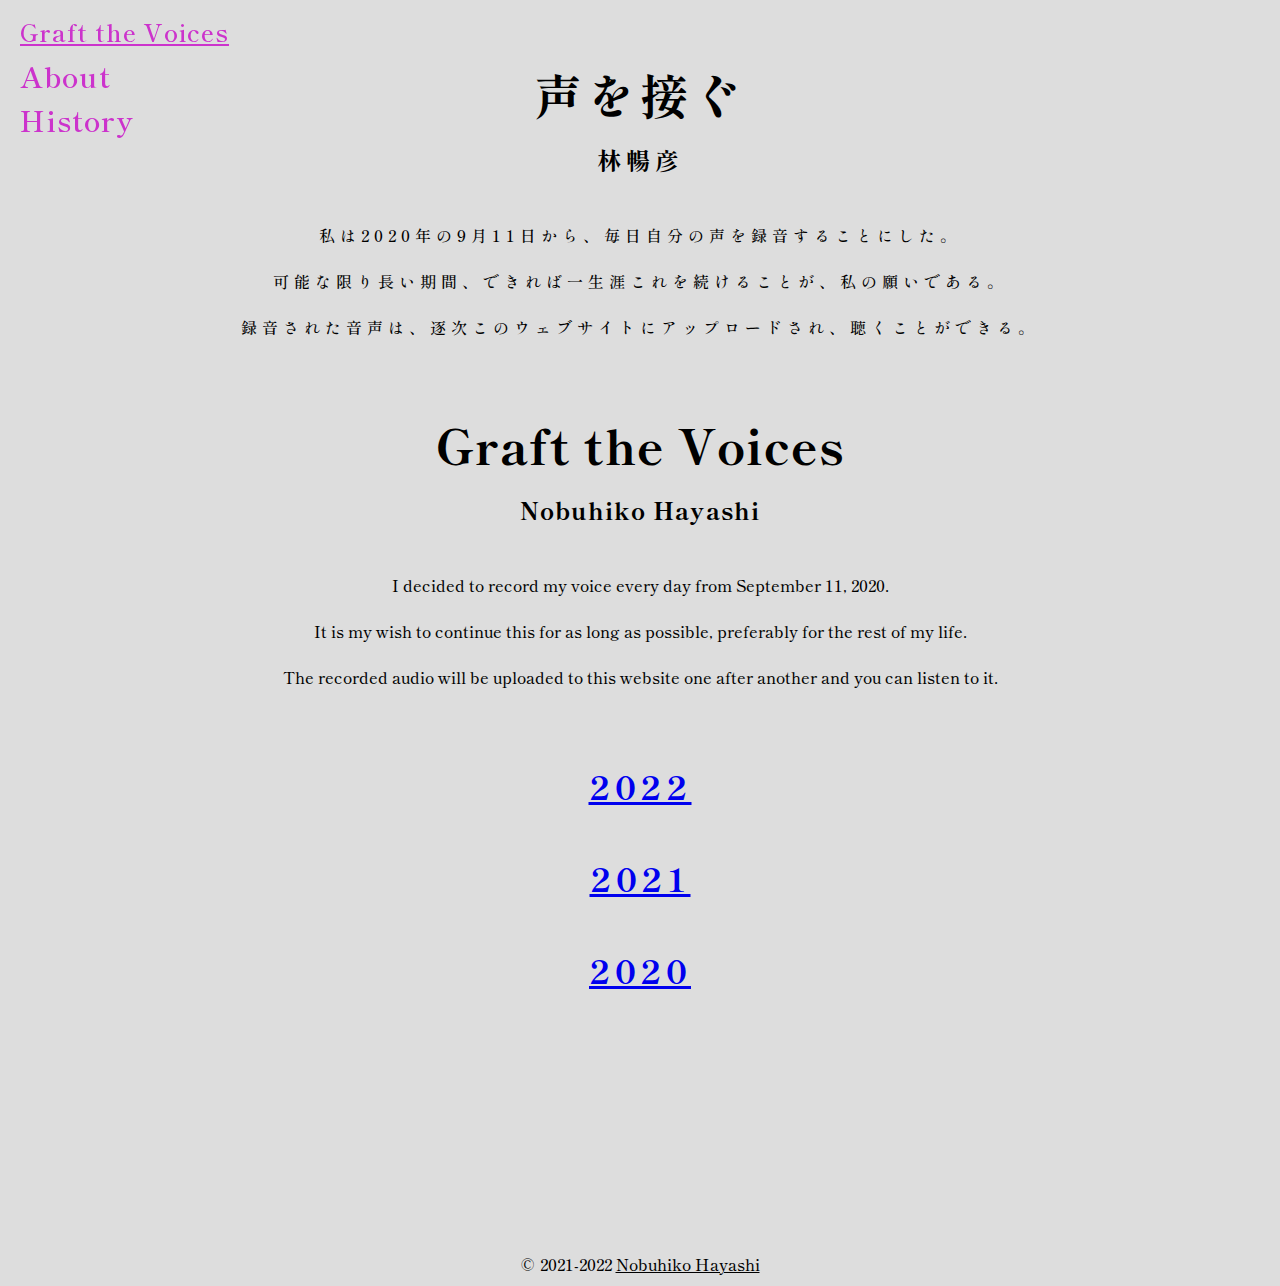
==== commit 6531782a: "Add files via upload" ====
--- a/index.html
+++ b/index.html
@@ -1,277 +1,75 @@
 <!DOCTYPE html PUBLIC "-//W3C//DTD XHTML 1.0 Transitional//EN""http://www.w3.org/TR/xhtml1/DTD/xhtml1-transitional.dtd">
 <html xmlns="http://www.w3.org/1999/xhtml" xml:lang="ja" lang="ja" dir="ltr">
-<head>
-    <meta http-equiv="Content-Type" content="text/html; charset=UTF-8" />
-    <meta http-equiv="Content-Style-Type" content="text/css" />
-    <meta http-equiv="Content-Script-Type" content="text/javascript" />
-    <meta name="description" content="Official site of an artist Nobuhiko Hayashi." />
-    <meta name="keywords" content="Nobuhiko Hayashi, Hayashi Nobuhiko, 林暢彦, はやしのぶひこ" />
-    <meta name="viewport" content="widght=device-width">
-    <title>Nobuhiko Hayashi 林暢彦 ʔ</title>
-    <link href="reset.css" rel="stylesheet" type="text/css" />
-    <link href="common.css" rel="stylesheet" type="text/css" />
-        <link rel="preconnect" href="https://fonts.googleapis.com">
-    <link rel="preconnect" href="https://fonts.gstatic.com" crossorigin>
-    <link href="https://fonts.googleapis.com/css?family=Noto+Serif+JP&display=swap&subset=japanese" rel="stylesheet">
-</head>
+    <head>
+        <meta http-equiv="Content-Type" content="text/html; charset=UTF-8" />
+        <meta http-equiv="Content-Style-Type" content="text/css" />
+        <meta http-equiv="Content-Script-Type" content="text/javascript" />
+        <meta name="description" content="I decided to record my voice every day from September 11, 2020. It is my wish to continue this for as long as possible, preferably for the rest of my life. The recorded audio will be uploaded to this website one after another and you can listen to it. 私は2020年の9月11日から、毎日自分の声を録音することにした。可能な限り長い期間、できれば一生涯これを続けることが、私の願いである。録音された音声は、逐次このウェブサイトにアップロードされ、聴くことができる。"/>
+        <meta name="keywords" content="Graft the Voices, Hayashi Nobuhiko, 林暢彦, 声を接ぐ, こえをつぐ" />
+        <meta name="viewport" content="widght=360">
+            <title>声を接ぐ | Graft the Voices</title>
+            <link href="reset.css" rel="stylesheet" type="text/css" />
+            <link href="common.css" rel="stylesheet" type="text/css" />
+            <link rel="preconnect" href="https://fonts.googleapis.com">
+            <link rel="preconnect" href="https://fonts.gstatic.com" crossorigin>
+            <link href="https://fonts.googleapis.com/css2?family=Shippori+Mincho:wght@600&display=swap&subset=japanese" rel="stylesheet">
+
+    </head>
+
 
 <body>
     
+    
     <div id="wrapper">
-        <div id="header">
+        <div id="header"></div><!--header-->
+            
+            <div class="box" id="makeImg">
+                <dl></dl>
+                <h1 class="title">声を接ぐ</h1>
+                <h2 class="subt">林暢彦</h2>
+                <dl></dl>
+                <p class="description">私は2020年の9月11日から、毎日自分の声を録音することにした。</p>
+                <p class="description">可能な限り長い期間、できれば一生涯これを続けることが、私の願いである。</p>
+                <p class="description">録音された音声は、逐次このウェブサイトにアップロードされ、聴くことができる。</p>
+                <dl></dl>
+                <h1 class="title_e">Graft the Voices</h1>
+                <h2 class="subt_e">Nobuhiko Hayashi</h2>
+                <dl></dl>
+                <p class="description_e">I decided to record my voice every day from September 11, 2020.</p>
+                <p class="description_e">It is my wish to continue this for as long as possible, preferably for the rest of my life.</p>
+                <p class="description_e">The recorded audio will be uploaded to this website one after another and you can listen to it.</p>
+                <dl></dl>
+
+        
+        
+        <div id="menu">
+            
+            <ul id="nav" >
+                <li><a href="#header"><u>Graft the Voices</u></a></li>
+                <li style="font-size:120%" class="description_e"><a href="about.html">About</a></li>
+                <li style="font-size:120%" class="description_e"><a href="history.html">History</a></li>
+
+            </ul>
+            
+        </div><!--menu-->
+        <div id="audio">
+            <h1 class="title", style="font-size:200%"><a href="2022.html"><u>2022</u></a></h1>
+            
+            <h1 class="title", style="font-size:200%"><a href="2021.html"><u>2021</u></a></h1>
+
+            <h1 class="title", style="font-size:200%"><a href="2020.html"><u>2020</u></a></h1>
         <dl></dl>
-        <h2></h2>
-    </div><!--header-->
-        
-      
-    <div id="menu">
-           <ul id="nav">
-           <h1><a href="#header">Nobuhiko Hayashi 林暢彦 ʔ</a></h1>
-           <li style="margin-left:50px"><a href="#news">News</a></li>
-           <li><a href="#works">Works</a></li>
-           <li><a href="#buy">Buy</a></li>
-           <li><a href="#texts">Texts</a></li>
-           <li><a href="#profile">Profile</a></li>
-           <li><a href="#contact">Contact</a></li>
-           <li><a href="#links">Links</a></li>
-       </ul>
-           
-    </div><!--menu-->
-
-    <div id="news">
+        <dl></dl>
+        <dl></dl>
+        <dl></dl>
+        <dl></dl>
         <dl></dl>
         
-        <h2 class="pageTitle",margin-top: 500px>News</h2>
-        
-        <dl>
-            <p>12/12/2021 habitat NFT</p>
-            <p><a href="https://opensea.io/collection/konoshiro-collection"><u>info(OpenSea)</u></a></p>
-            </dl>
-        
-        <dl>
-            <p>11/24-12/26/2021 Groupe exhibition <i>Ryūkō</i> 粒光</p>
-            <p>@ Akibatamabi 21, Tokyo /<a href="http://www.akibatamabi21.com/exhibition/210927.htm"><u>info(Akibatamabi 21)</u></a></p>
-            </dl>
-        
-        <dl>
-            <p>10/10/2021 Sound designe for FOREST-FOLK MUSEUM KASUG 春日 森の文化博物館</p>
-            <p>@ Gifu Japan /<a href="https://www.iamas.ac.jp/activity/kasuga-into-the-forest/"><u>info(IAMAS)</u></a></p>
-            </dl>
-        </dl>
-        <dl>
-            <p>7/8/2021 "Graft the Voices" special website</p>
-            <p><a href="http://nh-voices.com/index.html"><u>Website</u></a></p>
-        </dl>
-        <dl>
-            <p>7/7/2021 Ecomimesis —Ladders—</p>
-            <p><a href="https://ecomimeladd.jp"><u>Website</u></a> /<a href="https://sites.google.com/iamas.ac.jp/tbm/home/gsw"><u>IAMAS Time-Based Media Project</u></a></p>
-        </dl>
-        <dl>
-            <p>4/24-5/8/2021 Humongous! + Film Works by Aya Kawazoe (とてつもなく大きな ＋川添彩監督作品特集上映)</p>
-             <p>@ Theatre Image Forum, Tokyo /<a href="https://zoeayafilm.com"><u>Official Website</u></a></p>
-
-        </dl>
-
-    </div><!--news-->
-
-    <div id="works" class="contents_inner">
-    <h2 class="pageTitle">Works</h2>
-    <dl>
-        
-            <li class="margin150">
-            <a href="work_habitatNFT.html">habitat (2021)</a>
-            </li>
-            <h2></h2>
-            
-            <li class="margin150">
-            <i>“Yukkuri” Radio</i> (Slowly Radio) | ゆっくりラジオ (2021)
-            </li>
-            <h2></h2>
-            
-            <li class="margin150">
-            The Form of What Surrounds Us | 取り巻くものの形式 (2021)
-            </li>
-            <h2></h2>
-            
-            <li class="margin150">
-            <a href="https://ecomimeladd.jp">Ecomimesis —Ladders— | エコミメシス —梯子— (2019-2021)</p>
-            </li>
-            <h2></h2>
-            
-            <li class="margin150">
-            <a href="work_elephant.html">Sound for a Film "The Elephant Died ぞうが死んだ" directed by Aya Kawazoe (2021)
-            </li>
-            <h2></h2>
-            
-            <li class="margin150">
-            <a href="work_117.html">117 (2021)</a>
-            </li>
-            <h2></h2>
-            
-            <li class="margin150">
-            <a href="work_voices.html">Graft the Voices | 声を接ぐ (2020-)</a>
-            </li>
-            <h2></h2>
-            
-            <li class="margin150">
-            <a href="https://youtu.be/x-ygSGCf84Q">Compost Music (2020)</a>
-            </li>
-            <h2></h2>
-            
-            <li class="margin150">
-            <a href="work_humongous.html">Sound for a Film "Humongous! とてつもなく大きな" directed by Aya Kawazoe (2020)
-            </li>
-            <h2></h2>
-            
-            <li class="margin150">
-            <a href="https://soundcloud.com/user-25857454/backyard">Backyard | 裏庭 (2019)</a>
-            </li>
-            <h2></h2>
-            
-            <li class="margin150">
-            <a href="work_night.html">Sound for a Film "The Night Train 夜の電車" directed by Aya Kawazoe (2019)</a>
-            </li>
-            <h2></h2>
-            
-            <li class="margin150">
-            <a href="https://acsm116.com/ccmc2011-2020/ccmc2019/">Silence Trade 181026 (2018)</a>
-            </li>
-            <h2></h2>
-            
-            <li class="margin150">
-            <a href="work_stSeries.html">Silence Trade 2 | 無言・交易 2 (2018)</a>
-            </li>
-            <h2></h2>
-            
-            <li class="margin150">
-            <a href="work_stSeries.html">Silence Trade 1 | 無言・交易 1 (2018)</a>
-            </li>
-            <h2></h2>
-            
-            <li class="margin150">
-            Sound for a film by Takashi Ishida 2 (2016)
-            </li>
-            <h2></h2>
-            
-            <li class="margin150">
-            Sound for a film by Takashi Ishida 1 (2016)
-            </li>
-            <h2></h2>
-            
-            <li class="margin150">
-            <a href="work_kahi.html"><i>awai/araware</i> | あはひ／あらはれ (2016)</a>
-            </li>
-            <h2></h2>
-            
-            <li class="margin150">
-            <a href="work_water.html">Untitled (For Talking Water) | 無題（言問う水沫のための）(2015)</a>
-            </li>
-            <h2></h2>
-            
-            <li class="margin150">
-                <a href="https://pff.jp/jp/collection/a-bagatelle.html">Sound for a Film "A Bagatelle ひとつのバガテル" directed by Yui Kiyohara (2015)</a>
-            </li>
-            <h2></h2>
-            
-            <li class="margin150">
-            Crab Music | 蟹の音楽 (2014)
-            </li>
-            <h2></h2>
-            
-            <li class="margin150">
-            <a href="work_aha.html"><i>Ahanachi. Mizoume</i> (Pull Down the Ridge, Fill In the Canal) 畦放ち、溝埋め (2014)<a></li>
-            <h2></h2>
-            
-            <li class="margin150">
-            All over/over —for Dance Performance (2014)
-            </li>
-            <h2></h2>
-            
-            <li class="margin150">
-            KNOWNOWNEW —for Dance Performance (2014)
-            </li>
-            <h2></h2>
-            
-            <li class="margin150">
-            <a href="https://nobuhikohayashi.bandcamp.com/track/harmony-remix-version">HARMONY —for Dance Performance (2013)
-            </li>
-            <h2></h2>
-            
-            <li class="margin150">
-            Untitled —for Dance Performance (2013)
-            </li>
-            <h2></h2>
-            
-            <li class="margin150">
-            <a href="work_kahi.html"><i>kai-awase —sotoba-komachi</i> | 貝合はせ 卒塔婆小町 (2012)</a>
-            </li>
-            <h2></h2>
-            
-            <li class="margin150">
-            <a href="work_kahi.html"><i>kai-awase</i> | 貝合はせ (2011)</a>
-            </li>
-            
-            
-            </div><!--works-->
-    
-    
-    <div id="buy">
-        <h2 class="pageTitle">Buy</h2>
-
-            <p><a href="http://omega-point.shop-pro.jp/?pid=142619592"><u>OMEGA POINT</u></a></p>
-            <p><a href="https://nobuhikohayashi.bandcamp.com"><u>bandcamp</u></a></p>
-            <p><a href="https://opensea.io/collection/konoshiro-collection"><u>OpenSea</u></a></p>
-            
-            </div><!--buy-->
-    
-            <div id="texts">
-                <h2 class="pageTitle">Texts</h2>
-                
-                        <li class="margin150"><a href="https://drive.google.com/file/d/1EwRoCVBLIJyTes-q7aA5hHTYWCh3mn4N/view?usp=sharing">117について | About the "117" (Japanese only) (2021)</a></li>
-            
-            </div><!--texts-->
-            
-            <div id="profile">
-                <h2 class="pageTitle">Profile</h2>
-                    <p>Nobuhiko HAYASHI | 林 暢彦</p>
-                    <p>Artist and sound designer, born in Aichi, Japan in 1992. His work includes algorithmic generative music, sound installations, and sound design for dance and film.</p>
-                    <p>His work focuses on themes such as recording, sound and listening, and the origins of voice and language in the environment.</p>
-                    <p>In 2021, he presented "117", an experimental cinematic installation that explored the synchronization and dissonance between hearing and seeing in visual experience, and between time and real time in repetitive media. In 2020, the short film "Humongous!" directed by Aya Kawazoe, for which he wrote the music, was screened in the Short Film section of Cannes Film Festival Critics Week. He has also started a lifelong recording project, "Graft the Voices", which will be released in 2021.</p>
-                    <h2></h2>
-                    <p>林 暢彦 | はやし のぶひこ</p>
-                    <p>アーティスト、サウンドデザイナー。1992年愛知県生まれ。アルゴリズミックな生成音楽、サウンンドインスタレーション、ダンスや映画のためのサウンドデザインなどを手がける。</p>
-                    <p>録音、音と聴取、環境における声と言語の起源などをテーマに制作。 </p>
-                    <p>2021年、映像体験における聴覚と視覚、反復されるメディア内の時間と実時間との間での同期と不一致をテーマにした実験映画的インスタレーション《117》を発表。2020年、音楽を手がけた川添彩監督の短編映画『とてつもなく大きな』はカンヌ国際映画祭批評家週間短編部門で上映された。また、生涯にわたる録音プロジェクト《声を接ぐ》を開始(発表は2021年)。</p>
-                    
-                    </div><!--profile-->
-            
-                <div id="contact">
-                <h2 class="pageTitle">Contact</h2>
-                <dl>
-                    <p>ktmktkb_iaiaaoo(at)yahoo.co.jp</p>
-                </dl>
-                    </div><!--contact-->
-
-            <div id="links">
-                <h2 class="pageTitle">Links</h2>
-                <dl>
-                    <ul>
-                    <li class="margin150"><a href="https://ecomimeladd.jp"><u>Ecomimesis —Ladders—</u></a></p></li>
-                    <li class="margin150"><a href="http://nh-voices.com"><u>Grafi the Voices</u></a></p></li>
-                    <h2></h2>
-                    <li><p><a href="https://note.com/nobuhikohayashi/"><u>note</u></a></p></li>
-                    <li><p><a href="https://soundcloud.com/user-25857454"><u>SoundCrowd</u></a></p></li>
-                    <li><p><a href="https://twitter.com/ktmktkb_iaiaaoo"><u>Twitter</u></a></p></li>
-                    <li><p><a href="https://www.facebook.com/profile.php?id=100009187367251"><u>Facebook</u></a></p></li>
-                    </ul>
-                </dl>
-            </div><!--links-->
-
-
     <div id="footer">
-    <p>&copy; 2019-2021 Nobuhiko Hayashi</p>
+    <pstyle="letter-spacing:0px">&copy; 2021-2022 <a class="link" href="https://nobuhikohayashi.github.io/nobuhikohayashi"><u>Nobuhiko Hayashi</u></a></p>
+                    </div><!--makeImg-->
     </div><!--footer-->
     
 </div><!--wrapper-->
 </body>
-</html> 
+</html>
--- a/common.css
+++ b/common.css
@@ -1,3 +1,5 @@
+//これはVoicelogのcommon！//
+
 @charset "UTF-8";
 
 html{
@@ -5,9 +7,9 @@
 }
 
 body{
-    font-family: 'Noto Serif JP', serif;
-}
-
+    text-align: center;
+    font-family: 'Shippori Mincho', serif, "Yu Gothic Medium" ;
+}
 
 iframe {
     width: 80%;
@@ -15,78 +17,76 @@
     opacity: 1;
 }
 
-
 h1{
     letter-spacing: 1px;
-    font-size: 200%;
+    font-size: 100%;
     padding-top: 10px;
     padding-bottom: 10px;
-    font-family: 'Noto Serif JP', serif;
-    font-weight: 1000;
+    font-weight: 900;
     margin-left: 50px;
     margin-right: 50px;
 }
 
 h2{
     letter-spacing: 1px;
-    font-size: 120%;
+    font-size: 100%;
     padding-top: 10px;
     padding-bottom: 10px;
-    font-family: 'Noto Serif JP', serif;
-    font-weight: 500;
-    margin-left: 100px;
-    margin-right: 100px;
+    font-weight: 900;
+    margin-left: 150px;
+    margin-right: 150px;
 }
 
 p{
-    letter-spacing: 0px;
-    line-height: 180%;
-    padding-top:0px;
-    padding-bottom: 0px;
+    line-height:  200%;
+    padding-top:   7px;
+    padding-bottom:  7px;
     margin-left: 150px;
-    margin-right: 50px;
-    font-family: 'Noto Serif JP', serif;
-    font-color: 000;
-}
-
-li{
-    font-family: 'Noto Serif JP', serif;
-}
-
-a{
-color: black;
-}
-
-
-dt,dd,address{
+    margin-right: 150px;
+}
+
+ul{
+    line-height:  150%;
+    margin-left: 10px;
+}
+
+p,dt,dd,address{
     letter-spacing: 3px;
 }
 
-
+.box {
+  margin: auto;
+  width: 100%;
+  background: #dddddd;
+  }
 //ナビゲーションメニューの部分//
 
-.navFont{
-    margin-left: 50px;
-    margin-right: 50px;
-}
-
 #nav li a:hover,#f_nav li a:hover{
-
 }
 
 #nav li a,#f_nav li a{
-    letter-spacing: 0px;
-    font-family: 'Shippori Mincho B1', serif;
-    font-weight: 100;
+    color: #CC33CC;
+    letter-spacing: 1px;
+    font-weight: 600;
+     font-size:150% ;
 }
 
 #nav li,#f_nav li{
-    display: inline;
+    display: block;
+    padding: 10px 10px;
+}
+
+#text li{
+    line-height:  200%;
+    padding-top:   7px;
+    padding-bottom:  7px;
+    margin-left: 150px;
+    margin-right: 150px;
 }
 
 dl{
-    padding-top:15px;
-    padding-bottom: 30px;
+    padding-top:20px;
+    padding-bottom: 20px;
 }
 
 dt,dd{
@@ -104,96 +104,137 @@
     width:100%;
     height: auto;
     margin:0 auto;
+    
+    
 }
 
 
 
 #menu{
-    width:100%;
+    //width:100%;//
+    z-index: 100000;
     top:0;
     left:0;
     position:fixed;
     padding: 10px 0px;
     letter-spacing: 10px;
-    background:#FFF;
-    margin-left: 0px;
+    text-align: left;
 }
 //239//
 
+#nav li{
+}
+
 
 .title{
+    font-size: 300%;
+    padding: 30px 0px;
+    letter-spacing: 5px;
+}
+
+.title_e{
+    font-size: 300%;
+    padding: 30px 0px;
+    letter-spacing: 1px;
+}
+
+.subt{
+    font-size: 150%;
+    padding: 0px 0px;
+    letter-spacing: 5px;
+}
+
+.subt_e{
+    font-size: 150%;
+    padding: 0px 0px;
+    letter-spacing: 1px;
+}
+
+.description{
+    letter-spacing: 5px;
+}
+
+.description2{
+    letter-spacing: 1px;
+    font-family: "Hiragino Kaku Gothic Pro" ;
+    font-weight: 500;
+}
+.description_e{
+    letter-spacing: 0px;
+}
+
+.description_e2{
+    letter-spacing: 0px;
+    font-family: "Hiragino Kaku Gothic Pro" ;
+    font-weight: 500;
+}
+
+.descriptionL{
+    text-align: left;
+    letter-spacing: 5px;
+}
+
+.descriptionL2{
+    text-align: left;
+    letter-spacing: 1px;
+    font-family: "Hiragino Kaku Gothic Pro" ;
+    font-weight: 500;
+}
+.descriptionLe{
+    text-align: left;
+    letter-spacing: 0px;
+}
+
+.descriptionLe2{
+    text-align: left;
+    letter-spacing: 0px;
+    font-family: "Hiragino Kaku Gothic Pro" ;
+    font-weight: 500;
+}
+
+.descriptionR{
+    text-align: right;
+    letter-spacing: 5px;
+}
+
+.descriptionR2{
+    text-align: right;
+    letter-spacing: 5px;
+    font-family: "Hiragino Kaku Gothic Pro" ;
+    font-weight: 500;
+}
+
+//作品説明文//
+
+.copy{
+    font-size: 50%;
+}
+
+.date{
     font-size: 100%;
-    padding: 30px 0px;
-    letter-spacing: 5px;
-    color:#888;
-}
-
-.wtitle{
-    text-align: left;
-    font-size: 160%;
-    padding: 10px 0px;
-    letter-spacing: 5px;
-    color:#000;
-}
-//wはworkのw//
-.caption{
-    text-align: left;
-    font-size: 100%;
-    padding: 10px 0px;
-    letter-spacing: 5px;
-    color:#000;
-}
-
-.subt{
-    font-weight: 900;
-    letter-spacing: 0px;
-    font-size: 80%;
-    padding-top: 10px;
-    padding-bottom: 10px;
-}
-
-.smallt{
-    letter-spacing: 0px;
-    font-size: 120%;
     padding-top: 1px;
     padding-bottom: 1px;
-    color: #999;
-}
-
-.descript{
-    text-align: left;
-}
-//作品説明文//
-
-.copy{
-    font-size: 50%;
-}
-
-.pageTitle{
-    font-family: 'Open Sans', sans-serif;  
-    margin-left: 100px;
-}
-
-.margin150{
-    margin-left: 150px;
-}
-
-#news, #works, #buy, #texts, #profile, #contact, #links{
- padding-top: 100px;
-  margin-top:-100px;
-    background-image: url(test.png); /* 画像 */
-    background-repeat: no-repeat;
-    background-position:0px 0px;
 }
 
 dd{
     font-size: 150%;
 }
 
-
-
-#f_nav{
-    font-size: 137%;
-    padding-bottom: 25px;
-    padding-top: 50px;
-}
+#news{
+    clear:both;
+}
+
+#about p,#contact p{
+    font-size: 150%;
+}
+
+.link{
+    color: black
+}
+
+.mrg-r-100{
+    margin-right : 100px;
+}
+.mrg-l-100{
+    margin-left : 100px;
+}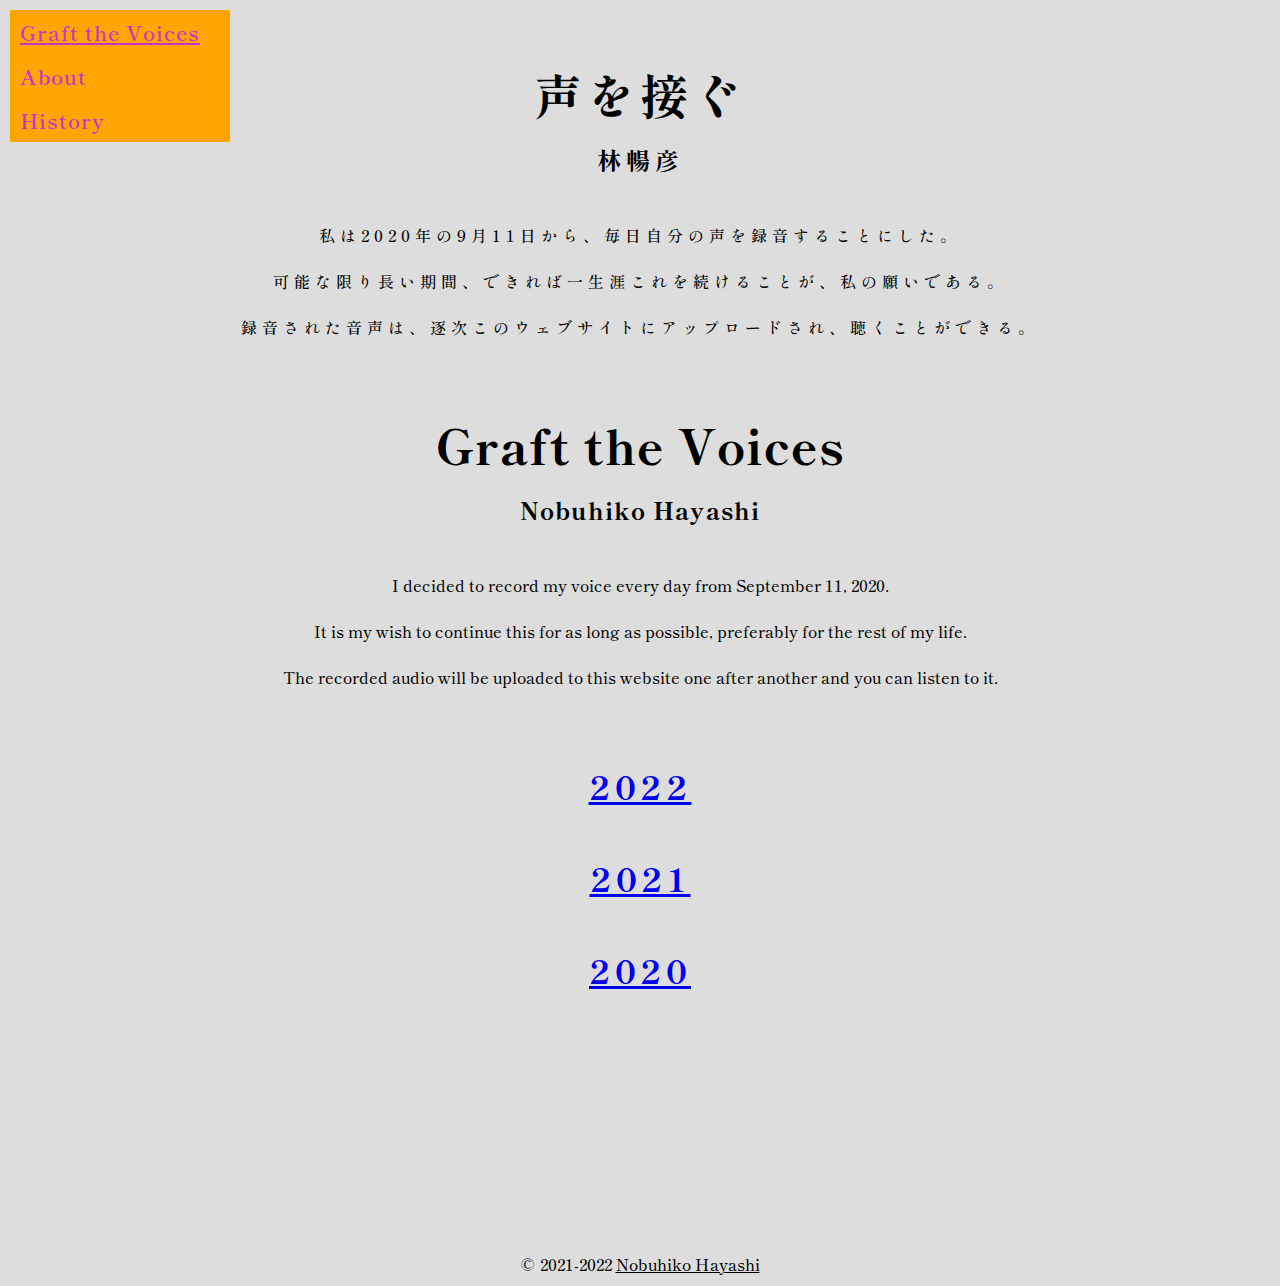
==== commit e929fe88: "Add files via upload" ====
--- a/index.html
+++ b/index.html
@@ -46,8 +46,8 @@
             
             <ul id="nav" >
                 <li><a href="#header"><u>Graft the Voices</u></a></li>
-                <li style="font-size:120%" class="description_e"><a href="about.html">About</a></li>
-                <li style="font-size:120%" class="description_e"><a href="history.html">History</a></li>
+                <li><a href="about.html">About</a></li>
+                <li><a href="history.html">History</a></li>
 
             </ul>
             
--- a/common.css
+++ b/common.css
@@ -68,11 +68,14 @@
     color: #CC33CC;
     letter-spacing: 1px;
     font-weight: 600;
-     font-size:150% ;
+     font-size:130% ;
 }
 
 #nav li,#f_nav li{
     display: block;
+      background: orange;
+  width: 100%;
+  height: 100%;
     padding: 10px 10px;
 }
 
@@ -171,7 +174,7 @@
 
 .descriptionL{
     text-align: left;
-    letter-spacing: 5px;
+    letter-spacing: 0px;
 }
 
 .descriptionL2{
@@ -220,14 +223,6 @@
     font-size: 150%;
 }
 
-#news{
-    clear:both;
-}
-
-#about p,#contact p{
-    font-size: 150%;
-}
-
 .link{
     color: black
 }
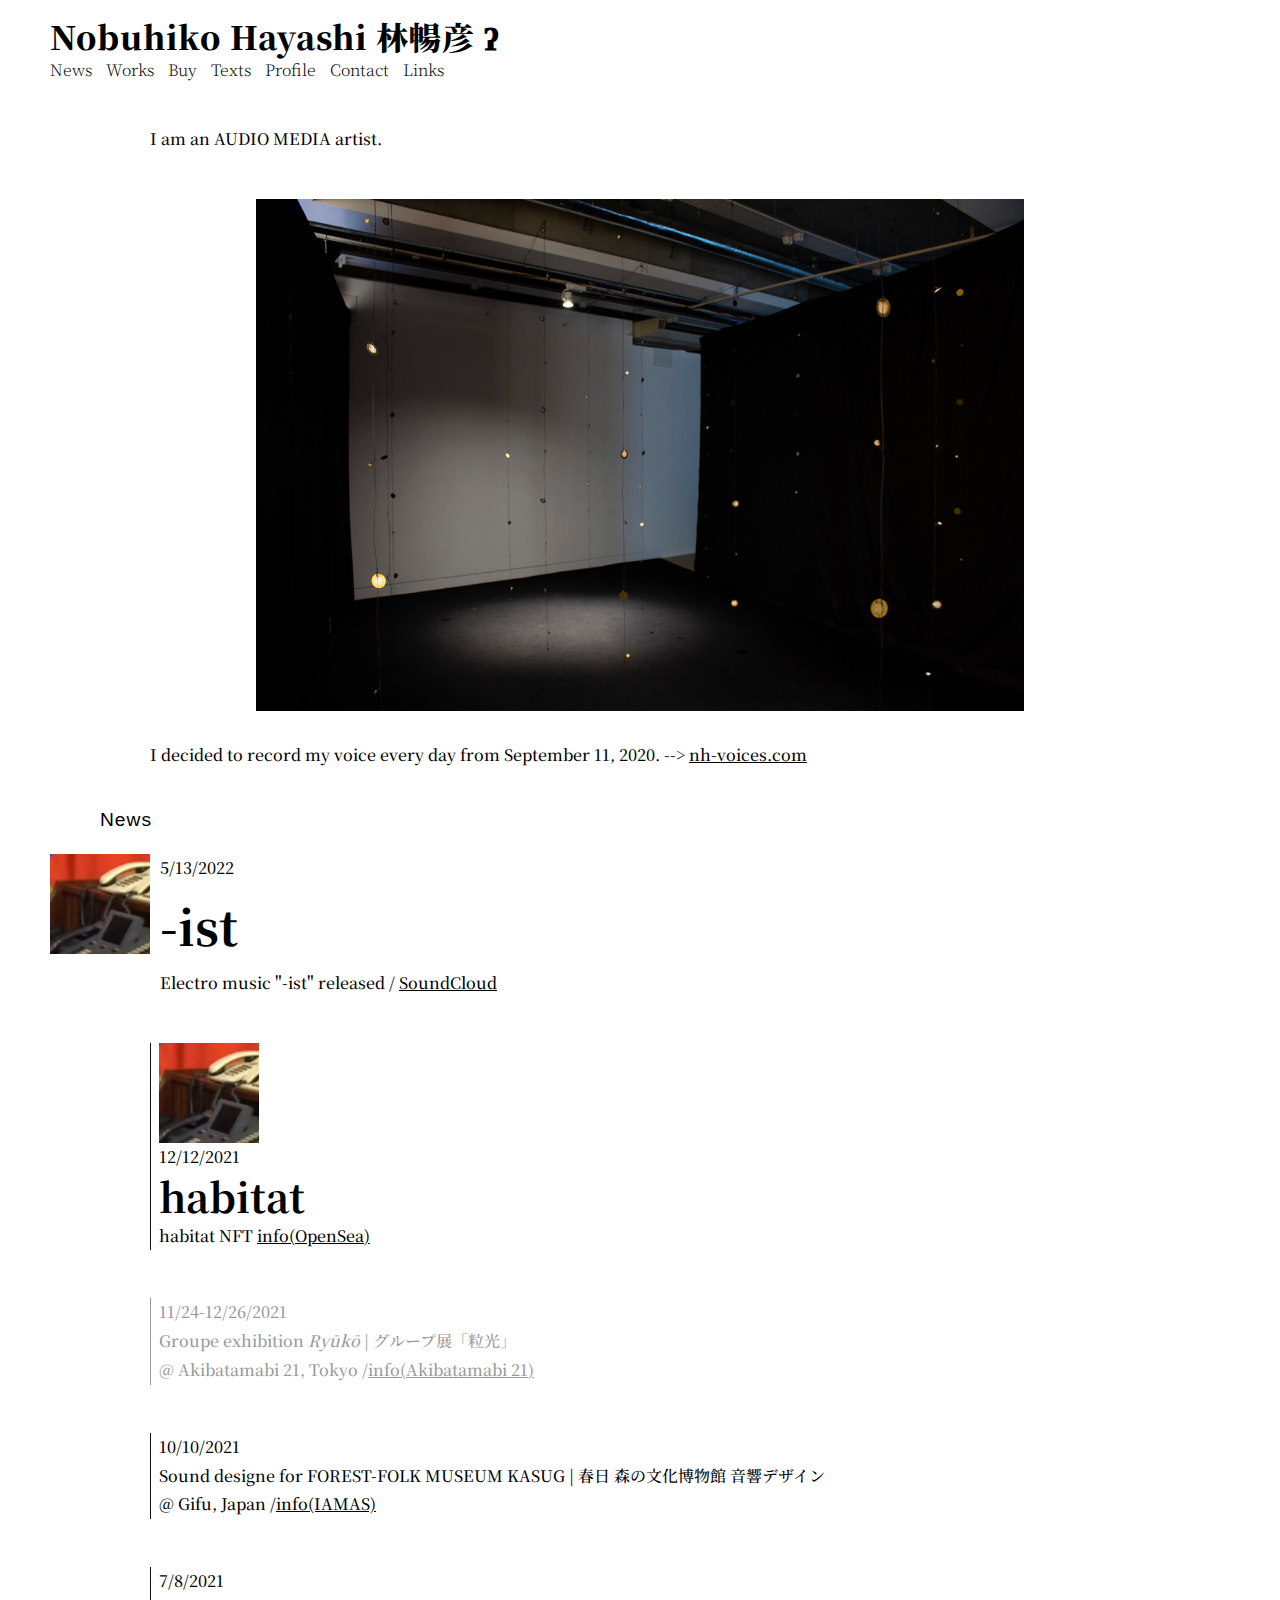
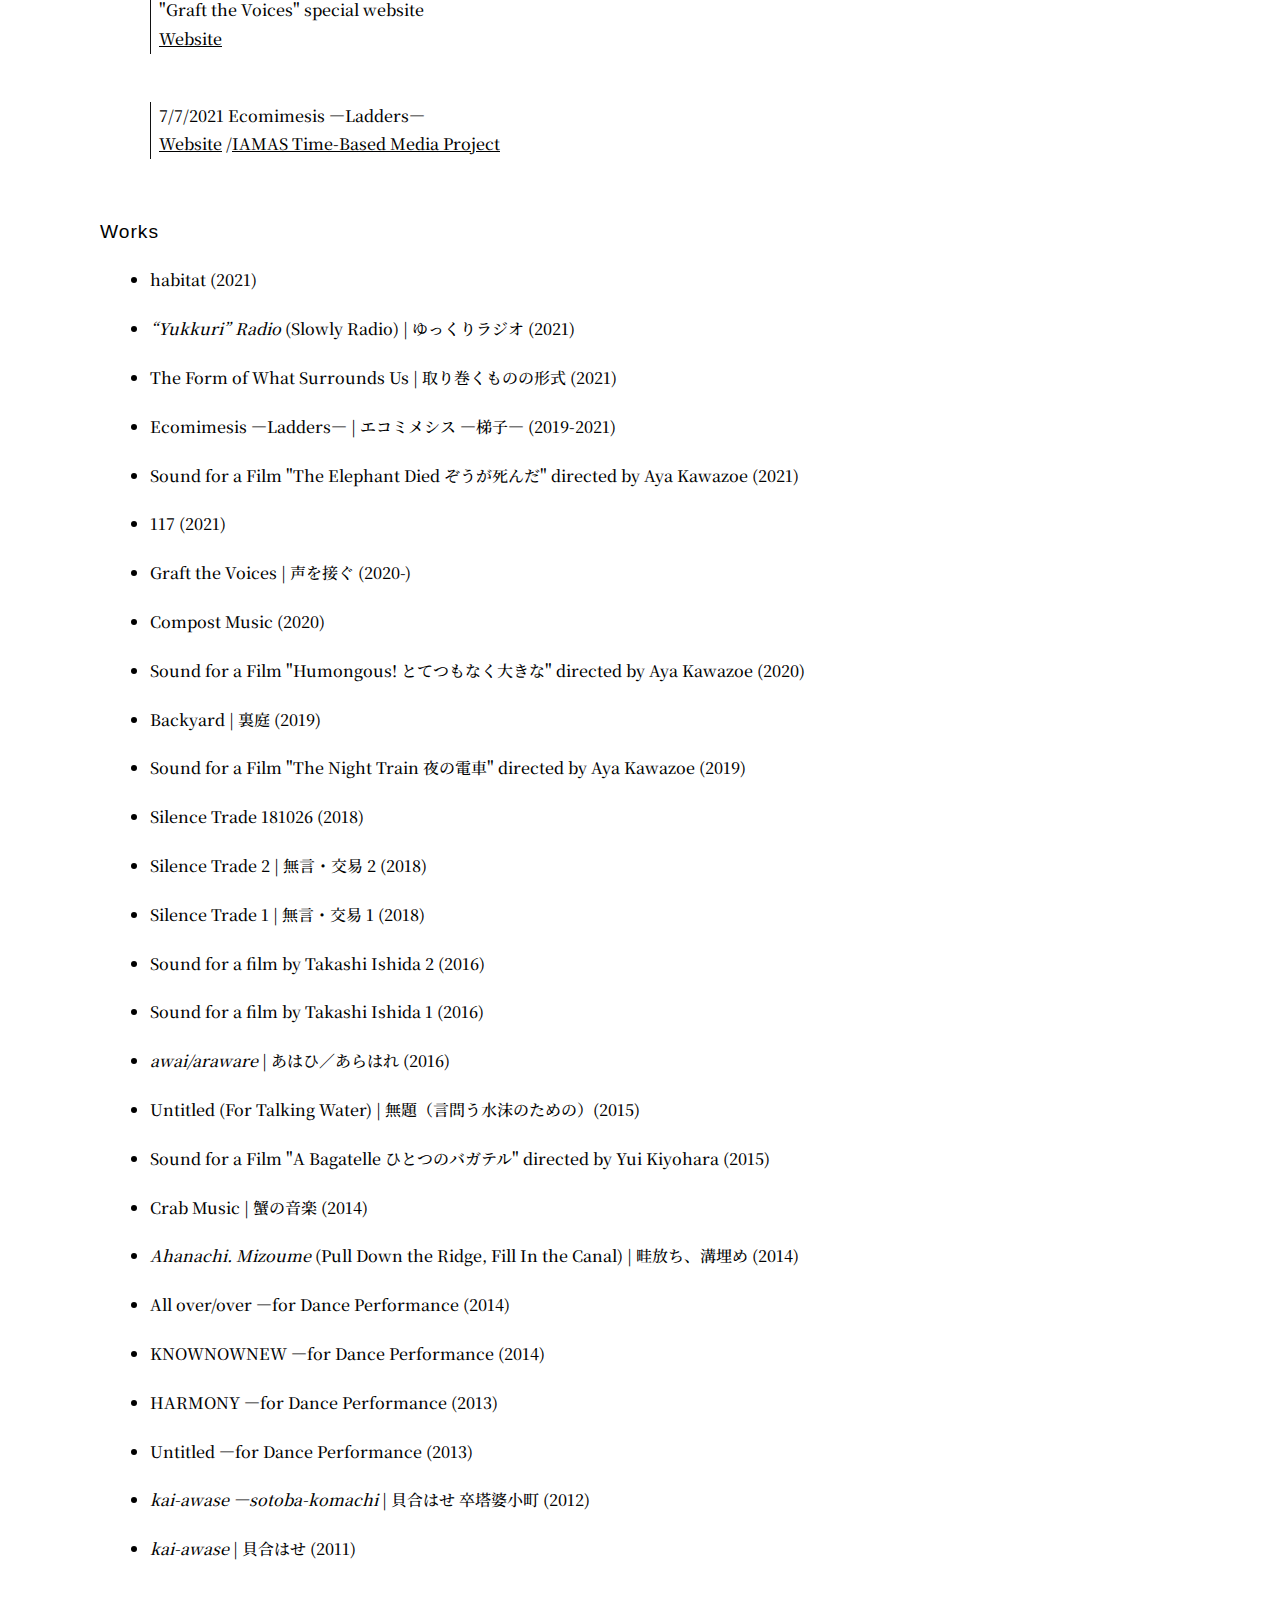
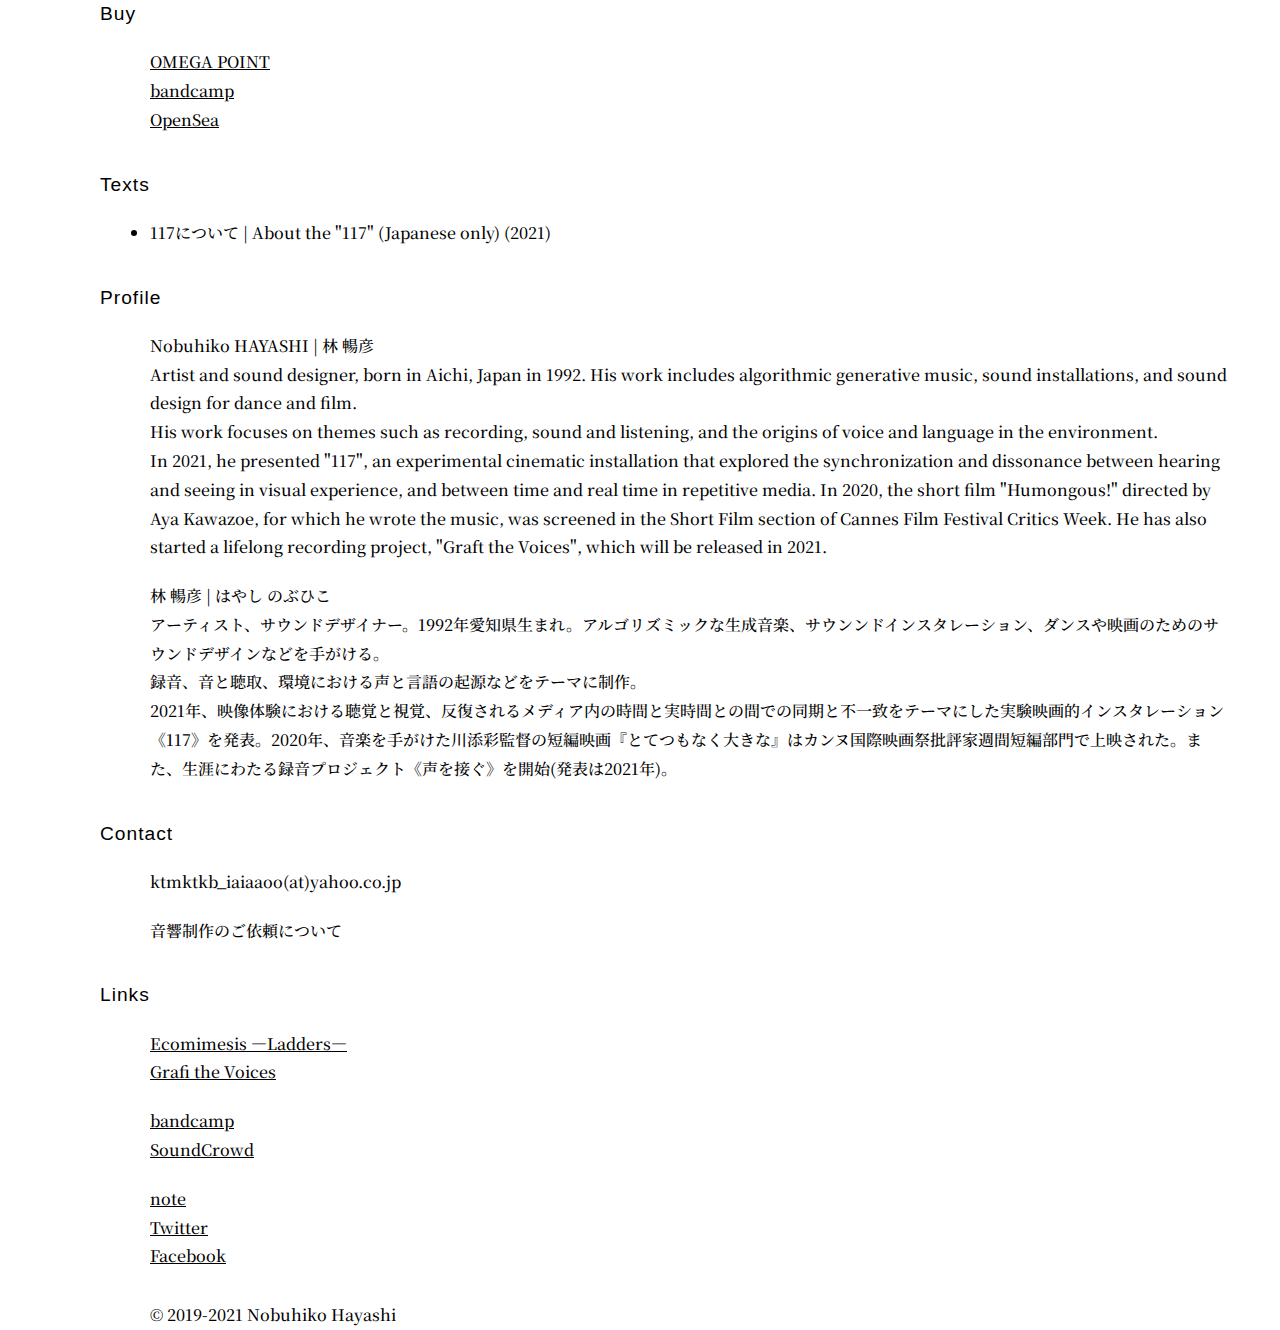
==== commit 78c97a41: "Add files via upload" ====
--- a/index.html
+++ b/index.html
@@ -1,75 +1,315 @@
 <!DOCTYPE html PUBLIC "-//W3C//DTD XHTML 1.0 Transitional//EN""http://www.w3.org/TR/xhtml1/DTD/xhtml1-transitional.dtd">
 <html xmlns="http://www.w3.org/1999/xhtml" xml:lang="ja" lang="ja" dir="ltr">
-    <head>
-        <meta http-equiv="Content-Type" content="text/html; charset=UTF-8" />
-        <meta http-equiv="Content-Style-Type" content="text/css" />
-        <meta http-equiv="Content-Script-Type" content="text/javascript" />
-        <meta name="description" content="I decided to record my voice every day from September 11, 2020. It is my wish to continue this for as long as possible, preferably for the rest of my life. The recorded audio will be uploaded to this website one after another and you can listen to it. 私は2020年の9月11日から、毎日自分の声を録音することにした。可能な限り長い期間、できれば一生涯これを続けることが、私の願いである。録音された音声は、逐次このウェブサイトにアップロードされ、聴くことができる。"/>
-        <meta name="keywords" content="Graft the Voices, Hayashi Nobuhiko, 林暢彦, 声を接ぐ, こえをつぐ" />
-        <meta name="viewport" content="widght=360">
-            <title>声を接ぐ | Graft the Voices</title>
-            <link href="reset.css" rel="stylesheet" type="text/css" />
-            <link href="common.css" rel="stylesheet" type="text/css" />
-            <link rel="preconnect" href="https://fonts.googleapis.com">
-            <link rel="preconnect" href="https://fonts.gstatic.com" crossorigin>
-            <link href="https://fonts.googleapis.com/css2?family=Shippori+Mincho:wght@600&display=swap&subset=japanese" rel="stylesheet">
-
-    </head>
-
+<head>
+    <meta http-equiv="Content-Type" content="text/html; charset=UTF-8" />
+    <meta http-equiv="Content-Style-Type" content="text/css" />
+    <meta http-equiv="Content-Script-Type" content="text/javascript" />
+    <meta name="description" content="Official site of an artist Nobuhiko Hayashi." />
+    <meta name="keywords" content="Nobuhiko Hayashi, Hayashi Nobuhiko, 林暢彦, はやしのぶひこ" />
+    <meta name="viewport" content="widght=device-width">
+    <title>Nobuhiko Hayashi 林暢彦 ʔ</title>
+    <link href="reset.css" rel="stylesheet" type="text/css" />
+    <link href="common.css" rel="stylesheet" type="text/css" />
+    <link rel="preconnect" href="https://fonts.googleapis.com">
+    <link rel="preconnect" href="https://fonts.gstatic.com" crossorigin>
+    <link href="https://fonts.googleapis.com/css?family=Noto+Serif+JP&display=swap&subset=japanese" rel="stylesheet">
+</head>
 
 <body>
     
-    
     <div id="wrapper">
-        <div id="header"></div><!--header-->
-            
-            <div class="box" id="makeImg">
-                <dl></dl>
-                <h1 class="title">声を接ぐ</h1>
-                <h2 class="subt">林暢彦</h2>
-                <dl></dl>
-                <p class="description">私は2020年の9月11日から、毎日自分の声を録音することにした。</p>
-                <p class="description">可能な限り長い期間、できれば一生涯これを続けることが、私の願いである。</p>
-                <p class="description">録音された音声は、逐次このウェブサイトにアップロードされ、聴くことができる。</p>
-                <dl></dl>
-                <h1 class="title_e">Graft the Voices</h1>
-                <h2 class="subt_e">Nobuhiko Hayashi</h2>
-                <dl></dl>
-                <p class="description_e">I decided to record my voice every day from September 11, 2020.</p>
-                <p class="description_e">It is my wish to continue this for as long as possible, preferably for the rest of my life.</p>
-                <p class="description_e">The recorded audio will be uploaded to this website one after another and you can listen to it.</p>
-                <dl></dl>
-
-        
-        
-        <div id="menu">
-            
-            <ul id="nav" >
-                <li><a href="#header"><u>Graft the Voices</u></a></li>
-                <li><a href="about.html">About</a></li>
-                <li><a href="history.html">History</a></li>
-
-            </ul>
-            
-        </div><!--menu-->
-        <div id="audio">
-            <h1 class="title", style="font-size:200%"><a href="2022.html"><u>2022</u></a></h1>
-            
-            <h1 class="title", style="font-size:200%"><a href="2021.html"><u>2021</u></a></h1>
-
-            <h1 class="title", style="font-size:200%"><a href="2020.html"><u>2020</u></a></h1>
+        <div id="header">
         <dl></dl>
+        <h2></h2>
+    </div><!--header-->
+        
+      
+    <div id="menu">
+           <ul id="nav">
+           <h1><a href="#header">Nobuhiko Hayashi 林暢彦 ʔ</a></h1>
+           <li style="margin-left:50px"><a href="#news">News</a></li>
+           <li><a href="#works">Works</a></li>
+           <li><a href="#buy">Buy</a></li>
+           <li><a href="#texts">Texts</a></li>
+           <li><a href="#profile">Profile</a></li>
+           <li><a href="#contact">Contact</a></li>
+           <li><a href="#links">Links</a></li>
+       </ul>
+           
+    </div><!--menu-->
+    <div id="news">
         <dl></dl>
-        <dl></dl>
-        <dl></dl>
-        <dl></dl>
-        <dl></dl>
-        
+        <dl>
+            <p>I am an AUDIO MEDIA artist.</p>
+        </dl>
+     
+            <dd><img style="width:60%" src="img_tfowsu_1.jpg"></dd>
+            
+           <dl>
+           <p><a href="http://nh-voices.com">I decided to record my voice every day from September 11, 2020. --> <u>nh-voices.com</u></a></p>
+            </dl>
+            
+        <h2 class="pageTitle",margin-top: 500px>News</h2>
+        
+        <dl>
+            <div class="flex">
+                <figure class="image"><img style="width:100px" src="img_2022_-ist.png" alt=""></figure>
+                <div class="right">
+                    <p class="text">5/13/2022</p>
+                    <p class="title">-ist</p>
+                    <p class="text">Electro music "-ist" released / <a href="https://soundcloud.com/user-25857454/sets/ist?utm_source=clipboard&utm_medium=text&utm_campaign=social_sharing"><u>SoundCloud</u></a></p>
+                </div>
+            </div>
+        </dl>
+        
+
+        
+        
+        <dl>
+            <ul class="newsList">
+            <img style="width:100px" src="img_2022_-ist.png" alt="">
+            <li>12/12/2021</li>
+            <li class="newsTitle">habitat</li>
+            <li>habitat NFT <a href="https://opensea.io/collection/konoshiro-collection"><u>info(OpenSea)</u></a></li>
+            </ul>
+            </dl>
+        
+        <dl>
+            <ul class="greyNewsList">
+            <li style="color:#999999">11/24-12/26/2021</li>
+            <li style="color:#999999">Groupe exhibition <i>Ryūkō</i> | グループ展「粒光」</li>
+            <li style="color:#999999">@ Akibatamabi 21, Tokyo /<a href="http://www.akibatamabi21.com/exhibition/210927.htm"  style="color:#999999"><u>info(Akibatamabi 21)</u></a><li>
+            </ul>
+            </dl>
+        
+        <dl>
+            <ul class="newsList">
+            <li>10/10/2021</li>
+            <li>Sound designe for FOREST-FOLK MUSEUM KASUG | 春日 森の文化博物館 音響デザイン<li>
+            <li>@ Gifu, Japan /<a href="https://www.iamas.ac.jp/activity/kasuga-into-the-forest/"><u>info(IAMAS)</u></a><li>
+            </ul>
+            </dl>
+        </dl>
+        <dl>
+            <ul class="newsList">
+            <li>7/8/2021</li>
+                <li>"Graft the Voices" special website</li>
+            <li><a href="http://nh-voices.com/index.html"><u>Website</u></a></li>
+            </ul>
+        </dl>
+        <dl>
+            <ul class="newsList">
+            <li>7/7/2021 Ecomimesis —Ladders—</li>
+            <li><a href="https://ecomimeladd.jp"><u>Website</u></a> /<a href="https://sites.google.com/iamas.ac.jp/tbm/home/gsw"><u>IAMAS Time-Based Media Project</u></a></li>
+            </ul>
+        </dl>
+        
+        <h2></h2>
+    </div><!--news-->
+
+    <div id="works" class="contents_inner">
+    <h2 class="pageTitle">Works</h2>
+    <dl>
+        
+            <li class="margin150">
+            <a href="work_habitatNFT.html">habitat (2021)</a>
+            </li>
+            <h2></h2>
+            
+            <li class="margin150">
+            <i>“Yukkuri” Radio</i> (Slowly Radio) | ゆっくりラジオ (2021)
+            </li>
+            <h2></h2>
+            
+            <li class="margin150">
+            The Form of What Surrounds Us | 取り巻くものの形式 (2021)
+            </li>
+            <h2></h2>
+            
+            <li class="margin150">
+            <a href="https://ecomimeladd.jp">Ecomimesis —Ladders— | エコミメシス —梯子— (2019-2021)</p>
+            </li>
+            <h2></h2>
+            
+            <li class="margin150">
+            <a href="work_elephant.html">Sound for a Film "The Elephant Died ぞうが死んだ" directed by Aya Kawazoe (2021)
+            </li>
+            <h2></h2>
+            
+            <li class="margin150">
+            <a href="work_117.html">117 (2021)</a>
+            </li>
+            <h2></h2>
+            
+            <li class="margin150">
+            <a href="work_voices.html">Graft the Voices | 声を接ぐ (2020-)</a>
+            </li>
+            <h2></h2>
+            
+            <li class="margin150">
+            <a href="https://youtu.be/x-ygSGCf84Q">Compost Music (2020)</a>
+            </li>
+            <h2></h2>
+            
+            <li class="margin150">
+            <a href="https://www.semainedelacritique.com/en/edition/2020/movie/humongous">Sound for a Film "Humongous! とてつもなく大きな" directed by Aya Kawazoe (2020)
+            </li>
+            <h2></h2>
+            
+            <li class="margin150">
+            <a href="https://soundcloud.com/user-25857454/backyard">Backyard | 裏庭 (2019)</a>
+            </li>
+            <h2></h2>
+            
+            <li class="margin150">
+            <a href="https://tougakusai.jp/32nd/program/kawazoe/">Sound for a Film "The Night Train 夜の電車" directed by Aya Kawazoe (2019)</a>
+            </li>
+            <h2></h2>
+            
+            <li class="margin150">
+            <a href="https://acsm116.com/ccmc2011-2020/ccmc2019/">Silence Trade 181026 (2018)</a>
+            </li>
+            <h2></h2>
+            
+            <li class="margin150">
+            <a href="work_stSeries.html">Silence Trade 2 | 無言・交易 2 (2018)</a>
+            </li>
+            <h2></h2>
+            
+            <li class="margin150">
+            <a href="work_stSeries.html">Silence Trade 1 | 無言・交易 1 (2018)</a>
+            </li>
+            <h2></h2>
+            
+            <li class="margin150">
+            Sound for a film by Takashi Ishida 2 (2016)
+            </li>
+            <h2></h2>
+            
+            <li class="margin150">
+            Sound for a film by Takashi Ishida 1 (2016)
+            </li>
+            <h2></h2>
+            
+            <li class="margin150">
+            <a href="https://www.youtube.com/watch?v=TxmL1XSFPbc"><i>awai/araware</i> | あはひ／あらはれ (2016)</a>
+            </li>
+            <h2></h2>
+            
+            <li class="margin150">
+            <a>Untitled (For Talking Water) | 無題（言問う水沫のための）(2015)</a>
+            </li>
+            <h2></h2>
+            
+            <li class="margin150">
+                <a href="https://pff.jp/jp/collection/a-bagatelle.html">Sound for a Film "A Bagatelle ひとつのバガテル" directed by Yui Kiyohara (2015)</a>
+            </li>
+            <h2></h2>
+            
+            <li class="margin150">
+            Crab Music | 蟹の音楽 (2014)
+            </li>
+            <h2></h2>
+            
+            <li class="margin150">
+            <a href="work_aha.html"><i>Ahanachi. Mizoume</i> (Pull Down the Ridge, Fill In the Canal) | 畦放ち、溝埋め (2014)<a></li>
+            <h2></h2>
+            
+            <li class="margin150">
+            All over/over —for Dance Performance (2014)
+            </li>
+            <h2></h2>
+            
+            <li class="margin150">
+            KNOWNOWNEW —for Dance Performance (2014)
+            </li>
+            <h2></h2>
+            
+            <li class="margin150">
+            <a href="https://nobuhikohayashi.bandcamp.com/track/harmony-remix-version">HARMONY —for Dance Performance (2013)</a>
+            </li>
+            <h2></h2>
+            
+            <li class="margin150">
+            Untitled —for Dance Performance (2013)
+            </li>
+            <h2></h2>
+            
+            <li class="margin150">
+            <a href="work_kahi_stb.html"><i>kai-awase —sotoba-komachi</i> | 貝合はせ 卒塔婆小町 (2012)</a>
+            </li>
+            <h2></h2>
+            
+            <li class="margin150">
+            <a href="work_kahi.html"><i>kai-awase</i> | 貝合はせ (2011)</a>
+            </li>
+            </dl>
+            
+            </div><!--works-->
+    
+    
+    <div id="buy">
+        <h2 class="pageTitle">Buy</h2>
+        <dl>
+            <p><a href="http://omega-point.shop-pro.jp/?pid=142619592"><u>OMEGA POINT</u></a></p>
+            <p><a href="https://nobuhikohayashi.bandcamp.com"><u>bandcamp</u></a></p>
+            <p><a href="https://opensea.io/collection/konoshiro-collection"><u>OpenSea</u></a></p>
+            </dl>
+            </div><!--buy-->
+    
+            <div id="texts">
+                <h2 class="pageTitle">Texts</h2>
+             <dl>
+                        <li class="margin150"><a href="https://drive.google.com/file/d/1EwRoCVBLIJyTes-q7aA5hHTYWCh3mn4N/view?usp=sharing">117について | About the "117" (Japanese only) (2021)</a></li>
+            </dl>
+            </div><!--texts-->
+            
+            <div id="profile">
+                <h2 class="pageTitle">Profile</h2>
+                <dl>
+                    <p>Nobuhiko HAYASHI | 林 暢彦</p>
+                    <p>Artist and sound designer, born in Aichi, Japan in 1992. His work includes algorithmic generative music, sound installations, and sound design for dance and film.</p>
+                    <p>His work focuses on themes such as recording, sound and listening, and the origins of voice and language in the environment.</p>
+                    <p>In 2021, he presented "117", an experimental cinematic installation that explored the synchronization and dissonance between hearing and seeing in visual experience, and between time and real time in repetitive media. In 2020, the short film "Humongous!" directed by Aya Kawazoe, for which he wrote the music, was screened in the Short Film section of Cannes Film Festival Critics Week. He has also started a lifelong recording project, "Graft the Voices", which will be released in 2021.</p>
+                    <h2></h2>
+                    <p>林 暢彦 | はやし のぶひこ</p>
+                    <p>アーティスト、サウンドデザイナー。1992年愛知県生まれ。アルゴリズミックな生成音楽、サウンンドインスタレーション、ダンスや映画のためのサウンドデザインなどを手がける。</p>
+                    <p>録音、音と聴取、環境における声と言語の起源などをテーマに制作。 </p>
+                    <p>2021年、映像体験における聴覚と視覚、反復されるメディア内の時間と実時間との間での同期と不一致をテーマにした実験映画的インスタレーション《117》を発表。2020年、音楽を手がけた川添彩監督の短編映画『とてつもなく大きな』はカンヌ国際映画祭批評家週間短編部門で上映された。また、生涯にわたる録音プロジェクト《声を接ぐ》を開始(発表は2021年)。</p>
+                    </dl>
+                    </div><!--profile-->
+            
+                <div id="contact">
+                <h2 class="pageTitle">Contact</h2>
+                <dl>
+                    <p>ktmktkb_iaiaaoo(at)yahoo.co.jp</p>
+                     <h2></h2>
+                    <p><a href="ask.html">音響制作のご依頼について</a><p>
+                </dl>
+                    </div><!--contact-->
+
+            <div id="links">
+                <h2 class="pageTitle">Links</h2>
+                <dl>
+                    
+                    <p><a href="https://ecomimeladd.jp"><u>Ecomimesis —Ladders—</u></a><p>
+                    <p><a href="http://nh-voices.com"><u>Grafi the Voices</u></a></p>
+                    <h2></h2>
+                    <p><a href="https://nobuhikohayashi.bandcamp.com"><u>bandcamp</u></a></p>
+                    <p><a href="https://soundcloud.com/user-25857454"><u>SoundCrowd</u></a></p>
+                    <h2></h2>
+                    <p><a href="https://note.com/nobuhikohayashi/"><u>note</u></a></li>
+                    <p><a href="https://twitter.com/ktmktkb_iaiaaoo"><u>Twitter</u></a></p>
+                    <p><a href="https://www.facebook.com/profile.php?id=100009187367251"><u>Facebook</u></a></p>
+                    
+                </dl>
+            </div><!--links-->
+
+
     <div id="footer">
-    <pstyle="letter-spacing:0px">&copy; 2021-2022 <a class="link" href="https://nobuhikohayashi.github.io/nobuhikohayashi"><u>Nobuhiko Hayashi</u></a></p>
-                    </div><!--makeImg-->
+    <p>&copy; 2019-2021 Nobuhiko Hayashi</p>
     </div><!--footer-->
     
 </div><!--wrapper-->
 </body>
-</html>
+</html> 
--- a/common.css
+++ b/common.css
@@ -1,5 +1,3 @@
-//これはVoicelogのcommon！//
-
 @charset "UTF-8";
 
 html{
@@ -7,94 +5,100 @@
 }
 
 body{
-    text-align: center;
-    font-family: 'Shippori Mincho', serif, "Yu Gothic Medium" ;
-}
+    font-family: 'Noto Serif JP', serif;
+}
+
 
 iframe {
-    width: 80%;
+    width: 60%;
     height: auto;
     opacity: 1;
 }
 
+img{
+text-align : center;
+}
+
 h1{
     letter-spacing: 1px;
-    font-size: 100%;
+    font-size: 200%;
     padding-top: 10px;
     padding-bottom: 10px;
-    font-weight: 900;
+    font-family: 'Noto Serif JP', serif;
+    font-weight: 1000;
     margin-left: 50px;
     margin-right: 50px;
 }
 
 h2{
     letter-spacing: 1px;
-    font-size: 100%;
+    font-size: 120%;
     padding-top: 10px;
     padding-bottom: 10px;
-    font-weight: 900;
-    margin-left: 150px;
-    margin-right: 150px;
+    font-family: 'Noto Serif JP', serif;
+    font-weight: 500;
+    margin-left: 100px;
+    margin-right: 100px;
 }
 
 p{
-    line-height:  200%;
-    padding-top:   7px;
-    padding-bottom:  7px;
-    margin-left: 150px;
-    margin-right: 150px;
-}
-
-ul{
-    line-height:  150%;
-    margin-left: 10px;
-}
-
-p,dt,dd,address{
+    letter-spacing: 0px;
+    font-size: 100%;
+    line-height: 180%;
+    padding-top:0px;
+    padding-bottom: 0px;
+    margin-left: 150px;
+    margin-right: 50px;
+    font-family: 'Noto Serif JP', serif;
+    font-color: 000;
+}
+
+li{
+    font-family: 'Noto Serif JP', serif;
+}
+
+a{
+color: black;
+}
+
+
+dt,dd,address{
     letter-spacing: 3px;
 }
 
-.box {
-  margin: auto;
-  width: 100%;
-  background: #dddddd;
-  }
+.right(
+text-align: right;
+)
+
 //ナビゲーションメニューの部分//
 
-#nav li a:hover,#f_nav li a:hover{
+.navFont{
+    font-family: 'Open Sans', sans-serif;  
 }
 
 #nav li a,#f_nav li a{
-    color: #CC33CC;
-    letter-spacing: 1px;
-    font-weight: 600;
-     font-size:130% ;
+    letter-spacing: 0px;
+    font-weight: 100;
+    font-size: 100%;
 }
 
 #nav li,#f_nav li{
-    display: block;
-      background: orange;
-  width: 100%;
-  height: 100%;
-    padding: 10px 10px;
-}
-
-#text li{
-    line-height:  200%;
-    padding-top:   7px;
-    padding-bottom:  7px;
-    margin-left: 150px;
-    margin-right: 150px;
-}
+    display: inline;
+}
+
 
 dl{
-    padding-top:20px;
-    padding-bottom: 20px;
+    padding-top:15px;
+    padding-bottom: 30px;
 }
 
 dt,dd{
     padding-top: 15px;
     padding-bottom: 15px;
+}
+
+dd{
+text-align : center;
 }
 
 br{
@@ -107,129 +111,170 @@
     width:100%;
     height: auto;
     margin:0 auto;
-    
-    
-}
-
-
+}
 
 #menu{
-    //width:100%;//
-    z-index: 100000;
+    width:100%;
     top:0;
     left:0;
     position:fixed;
     padding: 10px 0px;
     letter-spacing: 10px;
-    text-align: left;
+    background:#FFF;
+    margin-left: 0px;
+      z-index: 30;
 }
 //239//
 
-#nav li{
-}
-
 
 .title{
-    font-size: 300%;
+    font-size: 100%;
     padding: 30px 0px;
     letter-spacing: 5px;
-}
-
-.title_e{
-    font-size: 300%;
-    padding: 30px 0px;
-    letter-spacing: 1px;
+    color:#888;
+}
+
+.wtitle{
+    text-align: left;
+    font-size: 160%;
+    padding: 10px 0px;
+    color:#000;
+}
+//wはworkのw//
+
+
+.caption{
+    text-align: left;
+    font-size: 100%;
+    padding: 10px 0px;
+    letter-spacing: 5px;
+    color:#000;
 }
 
 .subt{
-    font-size: 150%;
-    padding: 0px 0px;
-    letter-spacing: 5px;
-}
-
-.subt_e{
-    font-size: 150%;
-    padding: 0px 0px;
-    letter-spacing: 1px;
-}
-
-.description{
-    letter-spacing: 5px;
-}
-
-.description2{
-    letter-spacing: 1px;
-    font-family: "Hiragino Kaku Gothic Pro" ;
-    font-weight: 500;
-}
-.description_e{
-    letter-spacing: 0px;
-}
-
-.description_e2{
-    letter-spacing: 0px;
-    font-family: "Hiragino Kaku Gothic Pro" ;
-    font-weight: 500;
-}
-
-.descriptionL{
+    font-weight: 900;
+    letter-spacing: 0px;
+    font-size: 80%;
+    padding-top: 10px;
+    padding-bottom: 10px;
+}
+
+.smallt{
+    letter-spacing: 0px;
+    font-size: 120%;
+    padding-top: 1px;
+    padding-bottom: 1px;
+    color: #999;
+}
+
+.descript{
     text-align: left;
-    letter-spacing: 0px;
-}
-
-.descriptionL2{
-    text-align: left;
-    letter-spacing: 1px;
-    font-family: "Hiragino Kaku Gothic Pro" ;
-    font-weight: 500;
-}
-.descriptionLe{
-    text-align: left;
-    letter-spacing: 0px;
-}
-
-.descriptionLe2{
-    text-align: left;
-    letter-spacing: 0px;
-    font-family: "Hiragino Kaku Gothic Pro" ;
-    font-weight: 500;
-}
-
-.descriptionR{
-    text-align: right;
-    letter-spacing: 5px;
-}
-
-.descriptionR2{
-    text-align: right;
-    letter-spacing: 5px;
-    font-family: "Hiragino Kaku Gothic Pro" ;
-    font-weight: 500;
-}
-
+}
 //作品説明文//
 
 .copy{
     font-size: 50%;
 }
 
-.date{
-    font-size: 100%;
-    padding-top: 1px;
-    padding-bottom: 1px;
+.pageTitle{
+    font-family: 'Open Sans', sans-serif;  
+    margin-left: 100px;
+}
+
+.margin150{
+    letter-spacing: 0px;
+    font-size: 100%;
+    line-height: 180%;
+    padding-top:0px;
+    padding-bottom: 0px;
+    margin-left: 150px;
+    margin-right: 50px;
+    font-family: 'Noto Serif JP', serif;
+    font-color: 000;
+}
+.newsList{
+  border-left: solid 1px #111;/*左側の線*/
+  margin-bottom: 3px;/*下のバーとの余白*/
+   line-height: 1.5;
+  padding: 0.5em;
+    letter-spacing: 0px;
+    font-size: 100%;
+    line-height: 180%;
+    padding-top:0px;
+    padding-bottom: 0px;
+    margin-left: 150px;
+    margin-right: 50px;
+    font-family: 'Noto Serif JP', serif;
+    font-color: 000;
+}
+
+.newsList .newsTitle{
+    font-size: 250%;
+    font-weight: bold;
+     padding-top:1%;
+    padding-bottom: 1%;
+}
+
+
+.greyNewsList{
+  border-left: solid 1px #999999;/*左側の線*/
+  margin-bottom: 3px;/*下のバーとの余白*/
+   line-height: 1.5;
+  padding: 0.5em;
+    letter-spacing: 0px;
+    font-size: 100%;
+    line-height: 180%;
+    padding-top:0px;
+    padding-bottom: 0px;
+    margin-left: 150px;
+    margin-right: 50px;
+}
+
+#news, #works, #buy, #texts, #profile, #contact, #links{
+ padding-top: 100px;
+  margin-top:-100px;
+    /*background-image: url(-ist_image.png);  画像 */
+    background-repeat: no-repeat;
+    background-position:0px 0px;
 }
 
 dd{
     font-size: 150%;
 }
 
-.link{
-    color: black
-}
-
-.mrg-r-100{
-    margin-right : 100px;
-}
-.mrg-l-100{
-    margin-left : 100px;
+
+
+#f_nav{
+    font-size: 137%;
+    padding-bottom: 25px;
+    padding-top: 50px;
+}
+
+/* 横並び */
+
+.flex {
+  display: flex; /*横並び*/
+}
+.flex .image {
+  width: 100px; /*画像サイズ指定*/
+  margin: 0px;
+  margin-left: 50px;
+  padding: 0;
+  overflow: hidden;
+  position: relative;
+  z-index: 10;
+}
+.flex .right {
+  margin: 0 0 0 10px;
+  padding: 0;
+}
+.flex .title {
+  margin: 0;
+  padding: 0;
+  font-weight: bold;
+  font-size: 300%;
+}
+.flex .text {
+  margin: 0px 0 0;
+  padding: 0;
 }